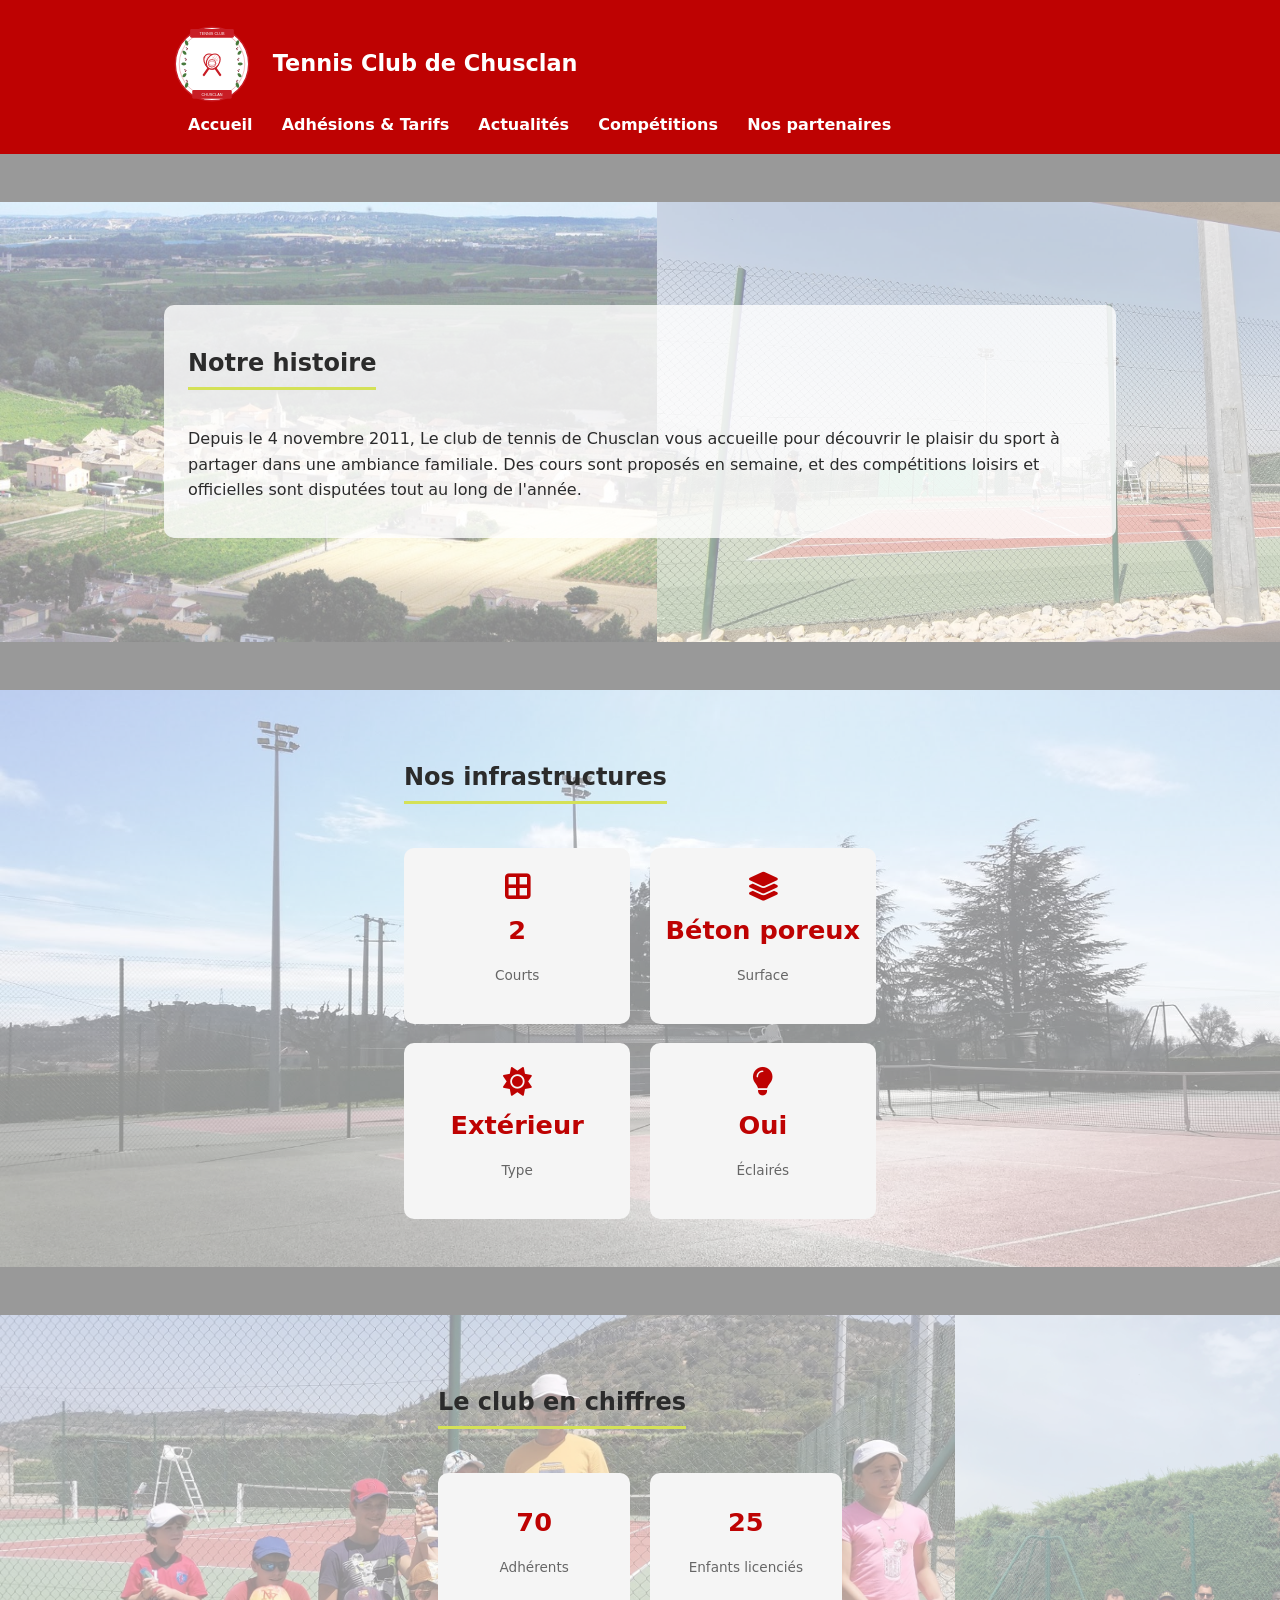
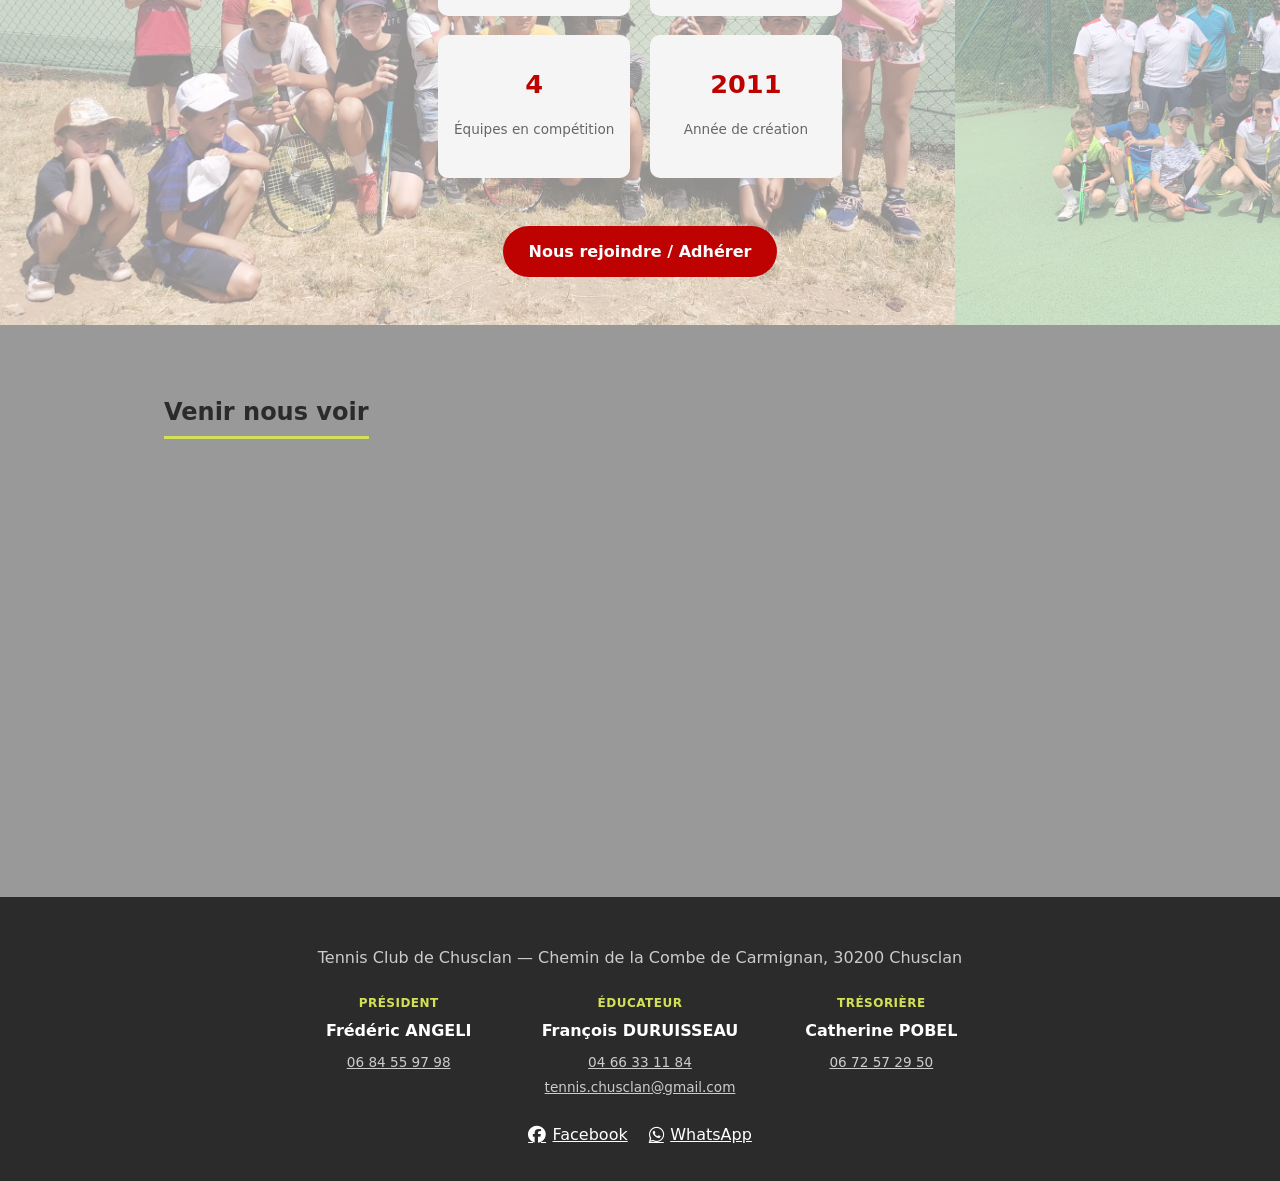
==== site/index.html @ 9b18f58c "first commit site tennis club chusclan" ====
<!DOCTYPE html>
<html lang="fr">
<head>
  <meta charset="UTF-8">
  <meta name="viewport" content="width=device-width, initial-scale=1.0">
  <title>Tennis Club de Chusclan — Accueil</title>
  <link rel="stylesheet" href="static/css/style.css">
  <link rel="stylesheet" href="https://cdnjs.cloudflare.com/ajax/libs/font-awesome/6.5.1/css/all.min.css">
</head>
<body class="page-accueil">
  <header class="site-header">
    <div class="container">
      <div class="header-brand">
        <img src="static/images/logo_club.svg" alt="Logo Tennis Club de Chusclan" class="header-logo">
        <h1>Tennis Club de Chusclan</h1>
      </div>
      <nav>
        <a href="index.html">Accueil</a>
        <a href="adhesions.html">Adhésions & Tarifs</a>
        <a href="actualites.html">Actualités</a>
        <a href="competitions.html">Compétitions</a>
        <a href="partenaires.html">Nos partenaires</a>
      </nav>
    </div>
  </header>

  <main class="container">
    
  <section class="section-plein-large">
    <div class="scroll-photos">
      
      <img src="static/images/decouvrir-chusclan.jpg" alt="">
      
      <img src="static/images/cours-1.png" alt="">
      
      <img src="static/images/chusclan-mairie.jpg" alt="">
      
      
      <img src="static/images/decouvrir-chusclan.jpg" alt="" aria-hidden="true">
      
      <img src="static/images/cours-1.png" alt="" aria-hidden="true">
      
      <img src="static/images/chusclan-mairie.jpg" alt="" aria-hidden="true">
      
    </div>
    <div class="scroll-overlay"></div>
    <div class="container">
      <div class="section-plein-content">
        <div class="texte-sur-fond">
          <h2>Notre histoire</h2>
          <p>Depuis le 4 novembre 2011, Le club de tennis de Chusclan vous accueille pour découvrir le plaisir du sport à partager dans une ambiance familiale. Des cours sont proposés en semaine, et des compétitions loisirs et officielles sont disputées tout au long de l'année.</p>
        </div>
      </div>
    </div>
  </section>

  <section class="section-plein-large" style="background-image: url('static/images/fond-accueil.jpg'); background-size: cover; background-position: center;">
    <div class="scroll-overlay"></div>
    <div class="container">
      <div class="section-plein-content">
        <h2>Nos infrastructures</h2>
        <div class="grid infra-grid">
          <div class="infra-card">
            <i class="fa-solid fa-border-all"></i>
            <p class="infra-value">2</p>
            <p class="infra-label">Courts</p>
          </div>
          <div class="infra-card">
            <i class="fa-solid fa-layer-group"></i>
            <p class="infra-value">Béton poreux</p>
            <p class="infra-label">Surface</p>
          </div>
          <div class="infra-card">
            <i class="fa-solid fa-sun"></i>
            <p class="infra-value">Extérieur</p>
            <p class="infra-label">Type</p>
          </div>
          <div class="infra-card">
            <i class="fa-solid fa-lightbulb"></i>
            <p class="infra-value">Oui</p>
            <p class="infra-label">Éclairés</p>
          </div>
        </div>
      </div>
    </div>
  </section>

  <section class="section-plein-large">
    <div class="scroll-photos">
      
      <img src="static/images/tournois-enfants-1.png" alt="">
      
      <img src="static/images/tournois-2.jpg" alt="">
      
      <img src="static/images/tournois-1.png" alt="">
      
      <img src="static/images/tournois-enfants-2.jpg" alt="">
      
      
      <img src="static/images/tournois-enfants-1.png" alt="" aria-hidden="true">
      
      <img src="static/images/tournois-2.jpg" alt="" aria-hidden="true">
      
      <img src="static/images/tournois-1.png" alt="" aria-hidden="true">
      
      <img src="static/images/tournois-enfants-2.jpg" alt="" aria-hidden="true">
      
    </div>
    <div class="scroll-overlay"></div>
    <div class="container">
      <div class="section-plein-content">
        <h2>Le club en chiffres</h2>
        <div class="grid stats-grid">
          <div class="stat-card">
            <p class="stat-value">70</p>
            <p class="stat-label">Adhérents</p>
          </div>
          <div class="stat-card">
            <p class="stat-value">25</p>
            <p class="stat-label">Enfants licenciés</p>
          </div>
          <div class="stat-card">
            <p class="stat-value">4</p>
            <p class="stat-label">Équipes en compétition</p>
          </div>
          <div class="stat-card">
            <p class="stat-value">2011</p>
            <p class="stat-label">Année de création</p>
          </div>
        </div>
        <div style="text-align:center; margin-top:2rem;">
          <a class="btn-primary" href="adhesions.html">Nous rejoindre / Adhérer</a>
        </div>
      </div>
    </div>
  </section>

  <section>
    <h2>Venir nous voir</h2>
    <div class="map-container">
      <iframe src="https://www.google.com/maps/embed?pb=!1m18!1m12!1m3!1d2862.7276723645414!2d4.675219375866967!3d44.15085942010234!2m3!1f0!2f0!3f0!3m2!1i1024!2i768!4f13.1!3m3!1m2!1s0x12b5bd7cfd5bfab7%3A0xb5534aa6705b79e7!2sTENNIS%20CLUB%20CHUSCLAN!5e0!3m2!1sfr!2sfr!4v1789074693518!5m2!1sfr!2sfr" width="100%" height="350" style="border:0;" allowfullscreen="" loading="lazy" referrerpolicy="strict-origin-when-cross-origin"></iframe>
    </div>
  </section>


  </main>

  <footer class="site-footer">
    <div class="container">
      <p>Tennis Club de Chusclan — Chemin de la Combe de Carmignan, 30200 Chusclan</p>

      <div class="footer-contacts">
        
        <div class="footer-contact">
          <p class="contact-role">Président</p>
          <p class="contact-nom">Frédéric ANGELI</p>
          <a href="tel:06 84 55 97 98">06 84 55 97 98</a>
          
        </div>
        
        <div class="footer-contact">
          <p class="contact-role">Éducateur</p>
          <p class="contact-nom">François DURUISSEAU</p>
          <a href="tel:04 66 33 11 84">04 66 33 11 84</a>
          <a href="mailto:tennis.chusclan@gmail.com">tennis.chusclan@gmail.com</a>
        </div>
        
        <div class="footer-contact">
          <p class="contact-role">Trésorière</p>
          <p class="contact-nom">Catherine POBEL</p>
          <a href="tel:06 72 57 29 50">06 72 57 29 50</a>
          
        </div>
        
      </div>
      <div class="social-links">
        
        <a href="https://www.facebook.com/people/Tennis-Club-Chusclan/61594032101526/" target="_blank"><i class="fa-brands fa-facebook"></i> Facebook</a>
        
        
        <a href="https://chat.whatsapp.com/votre-lien-groupe-general" target="_blank"><i class="fa-brands fa-whatsapp"></i> WhatsApp</a>
        
      </div>
    </div>
  </footer>
</body>
</html>
---- site/static/css/style.css ----
:root {
  --vert-tennis: #be0202;
  --jaune-balle: #d4e157;
  --gris-fonce: #2b2b2b;
  --gris-clair: #f5f5f5;
}

* { box-sizing: border-box; }

body {
  margin: 0;
  font-family: 'Segoe UI', system-ui, sans-serif;
  color: var(--gris-fonce);
  line-height: 1.6;
  background-image:
    linear-gradient(rgba(255, 255, 255, 0.2), rgba(255, 255, 255, 0.2)),
    url('../images/fond-accueil.jpg');
  background-size: cover;
  background-position: center;
  background-attachment: fixed;
}

body.page-accueil {
  background-image: none;
  background-color: #999999;
}

.container {
  max-width: 1000px;
  margin: 0 auto;
  padding: 0 1.5rem;
}

.site-header {
  background: var(--vert-tennis);
  color: white;
  padding: 1rem 0;
}

.site-header .container {
  display: flex;
  justify-content: space-between;
  align-items: center;
  flex-wrap: wrap;
}

.site-header h1 { font-size: 1.4rem; margin: 0; }

.site-header nav a {
  color: white;
  text-decoration: none;
  margin-left: 1.5rem;
  font-weight: 600;
}

.site-header nav a:hover { text-decoration: underline; }

.hero {
  text-align: center;
  padding: 3rem 1rem;
  background: var(--gris-clair);
  border-radius: 8px;
  margin: 2rem 0;
}

.hero h2 { font-size: 1.6rem; }

.btn-primary {
  display: inline-block;
  background: var(--vert-tennis);
  color: white;
  padding: 0.8rem 1.6rem;
  border-radius: 30px;
  text-decoration: none;
  font-weight: 700;
  margin-top: 1rem;
}

.btn-primary:hover { background: #245f3c; }

section { margin: 3rem 0; }
section h2 {
  border-bottom: 3px solid var(--jaune-balle);
  display: inline-block;
  padding-bottom: 0.3rem;
}

.grid {
  display: grid;
  grid-template-columns: repeat(auto-fit, minmax(220px, 1fr));
  gap: 1.2rem;
  margin-top: 1.5rem;
}

.card {
  background: var(--gris-clair);
  border-radius: 8px;
  padding: 1.2rem;
}

.card img {
  width: 100%;
  border-radius: 6px;
  margin-bottom: 0.8rem;
}

.card .date { color: #666; font-size: 0.9rem; }
.card .tarif { font-weight: 700; color: var(--vert-tennis); }

table { width: 100%; border-collapse: collapse; margin-top: 1rem; }
table td, table th {
  padding: 0.6rem;
  border-bottom: 1px solid #ddd;
  text-align: left;
}

.site-footer {
  background: var(--gris-fonce);
  color: #ccc;
  margin-top: 4rem;
  padding: 2rem 0;
  text-align: center;
}

.site-footer a { color: white; margin: 0 0.5rem; }
.social-links { margin-top: 0.8rem; }

.map-container {
  border-radius: 8px;
  overflow: hidden;
  margin-top: 1rem;
}

#timeline-competitions {
  margin-top: 1.5rem;
  background: rgba(255, 255, 255, 0.95);
  border-radius: 8px;
  padding: 1rem;
  box-shadow: 0 2px 8px rgba(0, 0, 0, 0.15);
}

.vis-item.cat-seniors_h { background: #2f7d4f; border-color: #245f3c; color: white; }
.vis-item.cat-seniors_f { background: #d4547e; border-color: #b03d63; color: white; }
.vis-item.cat-mixte { background: #e67e22; border-color: #c1650f; color: white; }
.vis-item.cat-jeunes { background: #d4e157; border-color: #b3c23f; color: #2b2b2b; }
.vis-item.cat-inter_village { background: #3498db; border-color: #2578b5; color: white; }

.legende-categories {
  display: flex;
  flex-wrap: wrap;
  gap: 1rem;
  margin: 1rem 0;
}

.legende-item {
  display: flex;
  align-items: center;
  gap: 0.4rem;
  font-size: 0.9rem;
}

.legende-couleur {
  display: inline-block;
  width: 14px;
  height: 14px;
  border-radius: 3px;
}

/* Mois/année (ligne du haut) : en gras, plus lisible */
.vis-time-axis .vis-text.vis-major {
  font-weight: 700;
  font-size: 0.95rem;
  color: var(--gris-fonce);
  padding-top: 4px;
}

/* Jours/semaines (ligne du bas) : plus discret */
.vis-time-axis .vis-text.vis-minor {
  font-size: 0.75rem;
  color: #777;
}

/* Traits verticaux qui séparent mois/semaines */
.vis-time-axis .vis-grid.vis-major {
  border-color: #ccc;
}
.vis-time-axis .vis-grid.vis-minor {
  border-color: #eee;
}

/* Noms des catégories à gauche (Seniors Messieurs, etc.) */
.vis-label {
  font-weight: 600;
  font-size: 0.9rem;
  background: var(--gris-clair);
}

/* Alterne un léger fond entre les lignes, pour mieux les distinguer */
.vis-group:nth-child(even) {
  background: rgba(0, 0, 0, 0.02);
}

/* Les cases de match elles-mêmes : coins arrondis, ombre légère */
.vis-item {
  border-radius: 6px;
  border-width: 2px;
  box-shadow: 0 1px 3px rgba(0, 0, 0, 0.15);
  font-size: 0.85rem;
  font-weight: 600;
}

/* Petit effet au survol d'un match */
.vis-item:hover {
  transform: translateY(-1px);
  box-shadow: 0 3px 6px rgba(0, 0, 0, 0.25);
  cursor: pointer;
}

/* Ligne verticale "aujourd'hui" plus visible */
.vis-current-time {
  background-color: #e67e22;
  width: 2px;
}

.vis-tooltip {
  font-family: 'Segoe UI', system-ui, sans-serif !important;
  background: white !important;
  border: none !important;
  border-radius: 8px !important;
  box-shadow: 0 3px 10px rgba(0, 0, 0, 0.2) !important;
  padding: 0.7rem 1rem !important;
  color: var(--gris-fonce) !important;
  line-height: 1.5 !important;
}

.tooltip-titre {
  display: flex;
  align-items: center;
  gap: 0.4rem;
  font-weight: 700;
  font-size: 0.8rem;
  text-transform: uppercase;
  letter-spacing: 0.03em;
  color: #666;
  margin-bottom: 0.3rem;
}

.tooltip-pastille {
  display: inline-block;
  width: 10px;
  height: 10px;
  border-radius: 3px;
}

.social-links a {
  display: inline-flex;
  align-items: center;
  gap: 0.4rem;
}

.social-links i {
  font-size: 1.1rem;
}

.header-logo {
  height: 6rem;
  width: auto;
}

.header-brand {
  display: flex;
  align-items: center;
  gap: 0.8rem;
}

.toggle-buttons {
  display: inline-flex;
  background: var(--gris-clair);
  border-radius: 30px;
  padding: 0.3rem;
  margin: 1.5rem 0;
}

.toggle-btn {
  border: none;
  background: none;
  padding: 0.6rem 1.6rem;
  border-radius: 24px;
  font-weight: 600;
  font-size: 0.95rem;
  cursor: pointer;
  color: var(--gris-fonce);
  transition: background 0.2s, color 0.2s;
}

.toggle-btn.active {
  background: var(--vert-tennis);
  color: white;
}

.price-card {
  position: relative;
  background: white;
  border: 1px solid #e5e5e5;
  border-radius: 12px;
  padding: 1.5rem;
  text-align: center;
  box-shadow: 0 2px 6px rgba(0, 0, 0, 0.05);
}

.price-card .badge {
  position: absolute;
  top: -10px;
  left: 50%;
  transform: translateX(-50%);
  background: var(--jaune-balle);
  color: var(--gris-fonce);
  font-size: 0.7rem;
  font-weight: 700;
  text-transform: uppercase;
  letter-spacing: 0.03em;
  padding: 0.25rem 0.7rem;
  border-radius: 20px;
}

.price-card h3 {
  margin: 0.6rem 0 0.2rem;
}

.price-card .sous-titre {
  color: #777;
  font-size: 0.85rem;
  min-height: 2.4em;
}

.price-card .price-value {
  font-size: 1.8rem;
  font-weight: 800;
  color: var(--vert-tennis);
  margin-top: 0.8rem;
}

.price-card .price-value span {
  font-size: 0.9rem;
  font-weight: 400;
  color: #999;
}

.info-callouts {
  display: grid;
  grid-template-columns: repeat(auto-fit, minmax(260px, 1fr));
  gap: 1rem;
  margin-top: 2.5rem;
}

.info-callout {
  display: flex;
  align-items: flex-start;
  gap: 0.8rem;
  background: var(--gris-clair);
  border-radius: 10px;
  padding: 1rem 1.2rem;
  font-size: 0.9rem;
}

.info-callout i {
  color: var(--vert-tennis);
  font-size: 1.3rem;
  margin-top: 0.1rem;
}

/* Rend les price-card cliquables/cochables sans changer leur apparence */
.price-card {
  display: block;
  cursor: pointer;
  transition: border-color 0.15s, box-shadow 0.15s;
}

.calculette {
  background: white;
  border: 1px solid #e5e5e5;
  border-radius: 12px;
  padding: 1.5rem;
  margin-top: 2.5rem;
  box-shadow: 0 2px 8px rgba(0, 0, 0, 0.06);
}

.calculette h3 { margin-top: 0; }

.calculette-options {
  display: flex;
  flex-wrap: wrap;
  gap: 1.2rem;
  margin: 1rem 0 1.5rem;
  padding-bottom: 1.2rem;
  border-bottom: 1px solid #eee;
}

.option-ligne {
  display: flex;
  align-items: center;
  gap: 0.5rem;
  font-size: 0.9rem;
}

.cles-input {
  width: 60px;
  padding: 0.3rem 0.5rem;
  border: 1px solid #ccc;
  border-radius: 6px;
}

.recap-liste {
  list-style: none;
  margin: 0;
  padding: 0;
}

.recap-liste li {
  display: flex;
  justify-content: space-between;
  padding: 0.5rem 0;
  border-bottom: 1px dashed #eee;
  font-size: 0.9rem;
}

.recap-liste .recap-vide {
  color: #999;
  font-style: italic;
  border-bottom: none;
}

.recap-liste .recap-reduction {
  color: var(--vert-tennis);
  font-weight: 600;
}

.recap-total {
  display: flex;
  justify-content: space-between;
  align-items: center;
  margin-top: 1.2rem;
  padding-top: 1rem;
  font-size: 1.4rem;
  font-weight: 800;
  color: var(--vert-tennis);
}

.price-card.active {
  border-color: var(--vert-tennis);
  box-shadow: 0 0 0 2px var(--vert-tennis);
}

.qty-stepper {
  display: flex;
  align-items: center;
  justify-content: center;
  gap: 1rem;
  margin-top: 1rem;
}

.qty-btn {
  width: 32px;
  height: 32px;
  border-radius: 50%;
  border: 1px solid var(--vert-tennis);
  background: white;
  color: var(--vert-tennis);
  font-size: 1.2rem;
  font-weight: 700;
  cursor: pointer;
  line-height: 1;
}

.qty-btn:hover {
  background: var(--vert-tennis);
  color: white;
}

.qty-value {
  min-width: 20px;
  text-align: center;
  font-weight: 700;
  font-size: 1.1rem;
}

.cta-inscription {
  text-align: center;
  margin-top: 2.5rem;
}

.btn-large {
  font-size: 1.15rem;
  padding: 1.1rem 2.6rem;
  box-shadow: 0 4px 14px rgba(0, 0, 0, 0.2);
  transition: transform 0.15s, box-shadow 0.15s;
  width: 100%;
  box-sizing: border-box;
}

.btn-large:hover {
  transform: translateY(-2px);
  box-shadow: 0 6px 20px rgba(0, 0, 0, 0.28);
}

.cta-secure {
  margin-top: 0.9rem;
  font-size: 0.85rem;
  color: #666;
  display: flex;
  align-items: center;
  justify-content: center;
  gap: 0.4rem;
}

.cta-secure i {
  color: var(--vert-tennis);
}

.cta-favicon {
  width: 16px;
  height: 16px;
  vertical-align: middle;
}

.btn-stacked {
  display: inline-flex;
  flex-direction: column;
  align-items: center;
  gap: 0.4rem;
}

.btn-logo {
  height: 30px;
  width: auto;
}

.btn-stacked span {
  font-size: 1.8rem;
}

.mots-cles {
  display: flex;
  flex-wrap: wrap;
  gap: 0.6rem;
  margin-top: 1rem;
}

.mot-cle {
  background: var(--jaune-balle);
  color: var(--gris-fonce);
  font-weight: 600;
  font-size: 0.85rem;
  padding: 0.35rem 0.9rem;
  border-radius: 20px;
}

.infra-grid, .stats-grid {
  text-align: center;
}

.infra-card, .stat-card {
  background: var(--gris-clair);
  border-radius: 10px;
  padding: 1.5rem 1rem;
}

.infra-card i {
  font-size: 1.8rem;
  color: var(--vert-tennis);
  margin-bottom: 0.6rem;
  display: block;
}

.infra-value, .stat-value {
  font-size: 1.6rem;
  font-weight: 800;
  color: var(--vert-tennis);
  margin: 0.3rem 0 0.1rem;
}

.infra-label, .stat-label {
  font-size: 0.85rem;
  color: #666;
}

/* Sections plein écran avec photos défilantes en fond */
.section-plein-large {
  position: relative;
  width: 100vw;
  margin-left: calc(50% - 50vw);
  overflow: hidden;
  min-height: 440px;
  display: flex;
  align-items: center;
  padding: 3rem 0;
}

.scroll-photos {
  position: absolute;
  inset: 0;
  display: flex;
  height: 100%;
  width: max-content;
  animation: defilement-marquee 60s linear infinite;
}

.scroll-photos img {
  height: 100%;
  width: auto;
  object-fit: cover;
  flex-shrink: 0;
}

.scroll-overlay {
  position: absolute;
  inset: 0;
  background: rgba(255, 255, 255, 0.55);
  z-index: 1;
}

.section-plein-content {
  position: relative;
  z-index: 2;
}

@keyframes defilement-marquee {
  from { transform: translateX(0); }
  to { transform: translateX(-50%); }
}

@media (prefers-reduced-motion: reduce) {
  .scroll-photos { animation: none; }
}

/* Infrastructures : image de part et d'autre */
.infra-layout {
  display: grid;
  grid-template-columns: 1fr 2fr 1fr;
  gap: 1.2rem;
  align-items: center;
}

.infra-photo {
  width: 100%;
  height: 100%;
  max-height: 320px;
  object-fit: cover;
  border-radius: 10px;
}

@media (max-width: 800px) {
  .infra-layout {
    grid-template-columns: 1fr;
  }
  .infra-photo {
    max-height: 200px;
  }
}

.fb-feed-container {
  display: flex;
  justify-content: center;
  margin-top: 1.5rem;
  background: rgba(255, 255, 255, 0.9);
  border-radius: 12px;
  padding: 1rem;
  overflow: hidden;
}

.fallback-lien {
  text-align: center;
  font-size: 0.85rem;
  color: #777;
  margin-top: 1rem;
}

.fallback-lien a {
  color: var(--vert-tennis);
  font-weight: 600;
  text-decoration: none;
}

.footer-contacts {
  display: grid;
  grid-template-columns: repeat(auto-fit, minmax(180px, 1fr));
  gap: 1.5rem;
  max-width: 700px;
  margin: 1.5rem auto;
  text-align: center;
}

.footer-contact {
  display: flex;
  flex-direction: column;
  gap: 0.2rem;
}

.footer-contact .contact-role {
  color: var(--jaune-balle);
  font-size: 0.75rem;
  font-weight: 700;
  text-transform: uppercase;
  letter-spacing: 0.04em;
  margin: 0;
}

.footer-contact .contact-nom {
  color: white;
  font-weight: 600;
  margin: 0.1rem 0 0.3rem;
}

.footer-contact a {
  font-size: 0.85rem;
  color: #ccc;
}

.pdf-container {
  width: 100%;
  height: 700px;
  border-radius: 10px;
  overflow: hidden;
  box-shadow: 0 2px 8px rgba(0, 0, 0, 0.1);
  background: white;
}

.pdf-container iframe {
  width: 100%;
  height: 100%;
  border: none;
}

.cta-bulletin {
  margin-top: 0;
  font-size: 0.9rem;
  color: var(--gris-fonce);
  display: flex;
  align-items: center;
  justify-content: center;
  gap: 0.4rem;
}

.cta-bulletin i {
  color: var(--vert-tennis);
}

.cta-bulletin a {
  color: var(--vert-tennis);
  font-weight: 600;
  text-decoration: underline;
}

.cta-infos {
  background: rgba(255, 255, 255, 0.9);
  border-radius: 10px;
  padding: 1rem 1.5rem;
  margin-top: 1rem;
  display: inline-flex;
  flex-direction: column;
  gap: 0.5rem;
}

.texte-sur-fond {
  background: rgba(255, 255, 255, 0.8);
  border-radius: 10px;
  padding: 1.2rem 1.5rem;
  display: inline-block;
}

.infra-grid, .stats-grid {
  grid-template-columns: repeat(2, 1fr) !important;
}
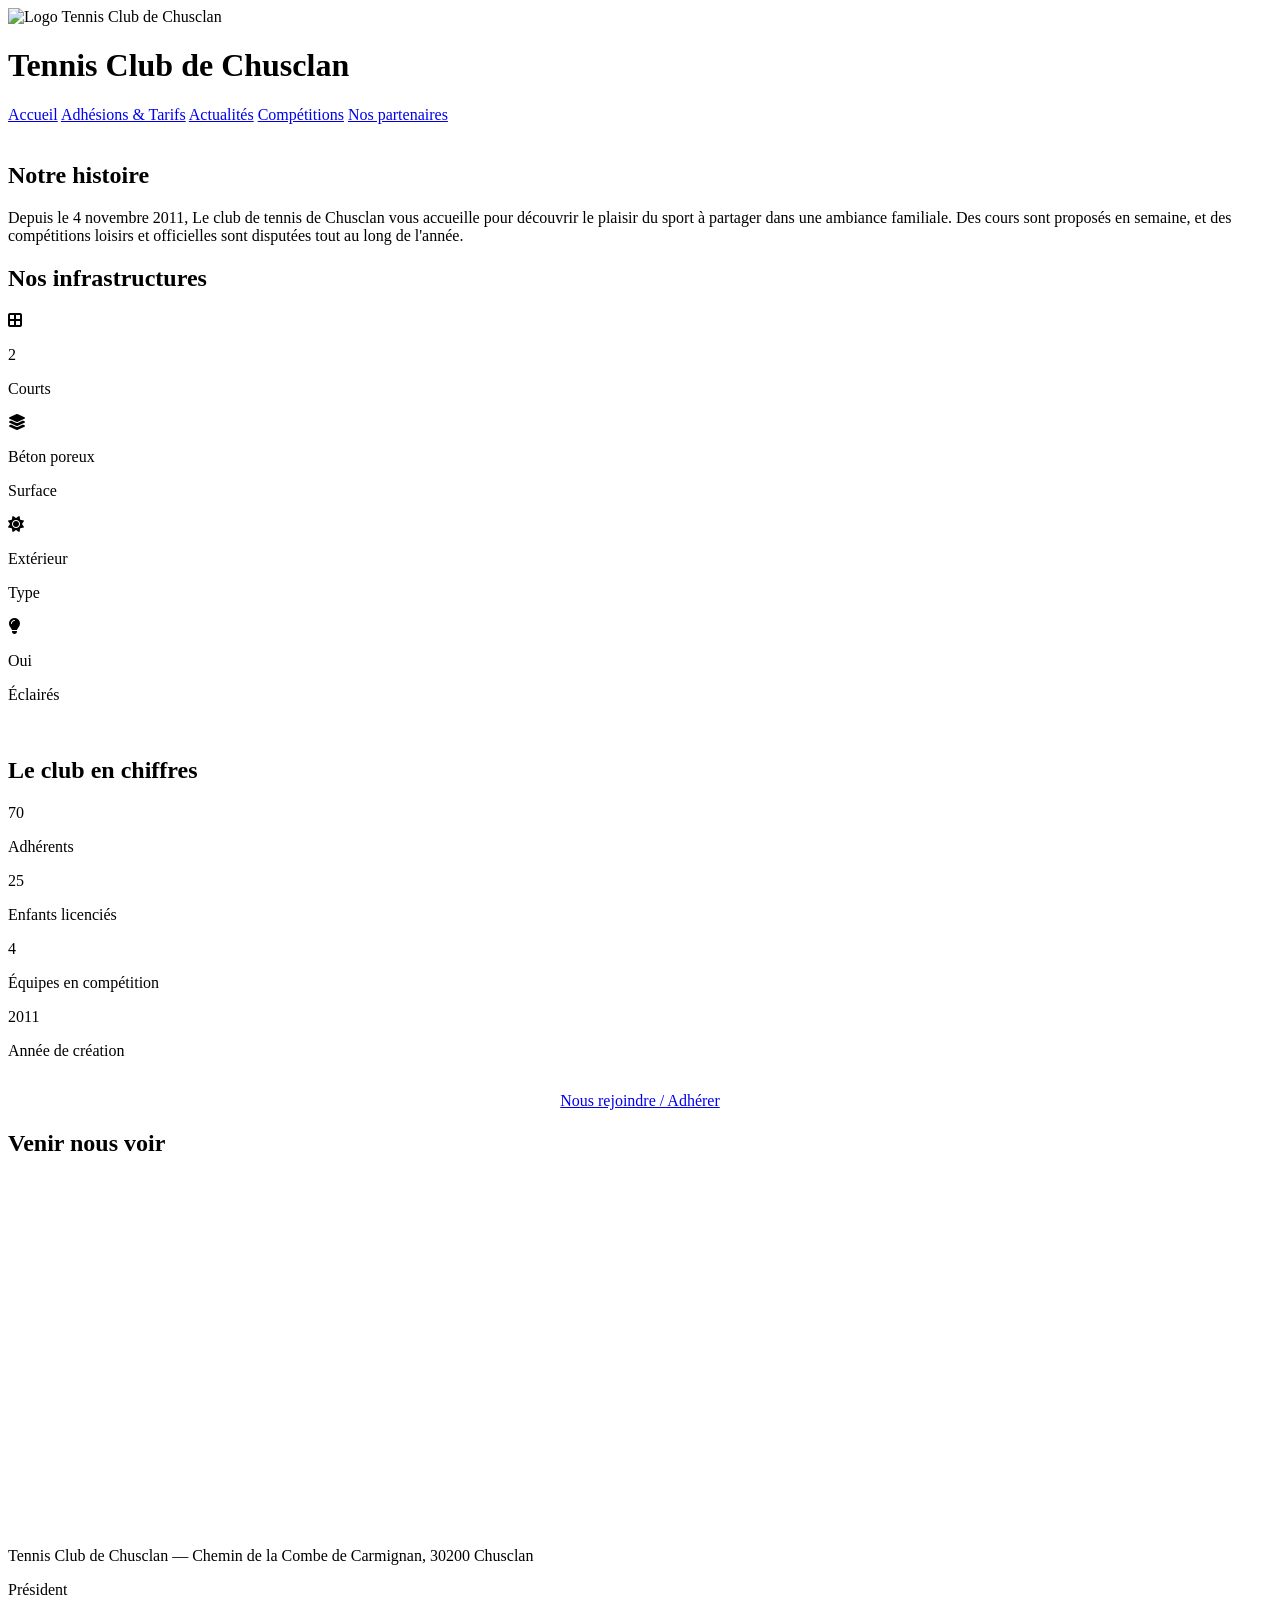
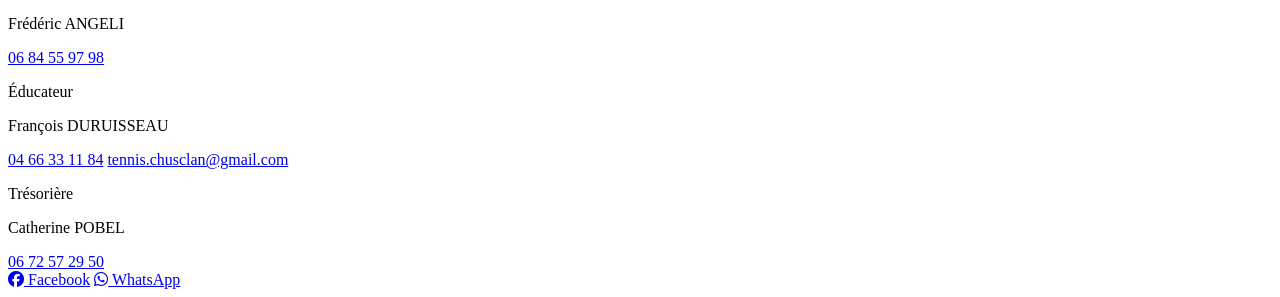
==== commit beee4dd9: "maj inscrustation facebook onglet actualites" ====
--- a/site/index.html
+++ b/site/index.html
@@ -4,22 +4,22 @@
   <meta charset="UTF-8">
   <meta name="viewport" content="width=device-width, initial-scale=1.0">
   <title>Tennis Club de Chusclan — Accueil</title>
-  <link rel="stylesheet" href="static/css/style.css">
+  <link rel="stylesheet" href="/tennis-club-chusclan/static/css/style.css">
   <link rel="stylesheet" href="https://cdnjs.cloudflare.com/ajax/libs/font-awesome/6.5.1/css/all.min.css">
 </head>
 <body class="page-accueil">
   <header class="site-header">
     <div class="container">
       <div class="header-brand">
-        <img src="static/images/logo_club.svg" alt="Logo Tennis Club de Chusclan" class="header-logo">
+        <img src="/tennis-club-chusclan/static/images/logo_club.svg" alt="Logo Tennis Club de Chusclan" class="header-logo">
         <h1>Tennis Club de Chusclan</h1>
       </div>
       <nav>
-        <a href="index.html">Accueil</a>
-        <a href="adhesions.html">Adhésions & Tarifs</a>
-        <a href="actualites.html">Actualités</a>
-        <a href="competitions.html">Compétitions</a>
-        <a href="partenaires.html">Nos partenaires</a>
+        <a href="/tennis-club-chusclan/index.html">Accueil</a>
+        <a href="/tennis-club-chusclan/adhesions.html">Adhésions & Tarifs</a>
+        <a href="/tennis-club-chusclan/actualites.html">Actualités</a>
+        <a href="/tennis-club-chusclan/competitions.html">Compétitions</a>
+        <a href="/tennis-club-chusclan/partenaires.html">Nos partenaires</a>
       </nav>
     </div>
   </header>
@@ -29,18 +29,18 @@
   <section class="section-plein-large">
     <div class="scroll-photos">
       
-      <img src="static/images/decouvrir-chusclan.jpg" alt="">
+      <img src="/tennis-club-chusclan/static/images/decouvrir-chusclan.jpg" alt="">
       
-      <img src="static/images/cours-1.png" alt="">
+      <img src="/tennis-club-chusclan/static/images/cours-1.png" alt="">
       
-      <img src="static/images/chusclan-mairie.jpg" alt="">
+      <img src="/tennis-club-chusclan/static/images/chusclan-mairie.jpg" alt="">
       
       
-      <img src="static/images/decouvrir-chusclan.jpg" alt="" aria-hidden="true">
+      <img src="/tennis-club-chusclan/static/images/decouvrir-chusclan.jpg" alt="" aria-hidden="true">
       
-      <img src="static/images/cours-1.png" alt="" aria-hidden="true">
+      <img src="/tennis-club-chusclan/static/images/cours-1.png" alt="" aria-hidden="true">
       
-      <img src="static/images/chusclan-mairie.jpg" alt="" aria-hidden="true">
+      <img src="/tennis-club-chusclan/static/images/chusclan-mairie.jpg" alt="" aria-hidden="true">
       
     </div>
     <div class="scroll-overlay"></div>
@@ -54,7 +54,7 @@
     </div>
   </section>
 
-  <section class="section-plein-large" style="background-image: url('static/images/fond-accueil.jpg'); background-size: cover; background-position: center;">
+  <section class="section-plein-large" style="background-image: url('/tennis-club-chusclan/static/images/fond-accueil.jpg'); background-size: cover; background-position: center;">
     <div class="scroll-overlay"></div>
     <div class="container">
       <div class="section-plein-content">
@@ -88,22 +88,22 @@
   <section class="section-plein-large">
     <div class="scroll-photos">
       
-      <img src="static/images/tournois-enfants-1.png" alt="">
+      <img src="/tennis-club-chusclan/static/images/tournois-enfants-1.png" alt="">
       
-      <img src="static/images/tournois-2.jpg" alt="">
+      <img src="/tennis-club-chusclan/static/images/tournois-2.jpg" alt="">
       
-      <img src="static/images/tournois-1.png" alt="">
+      <img src="/tennis-club-chusclan/static/images/tournois-1.png" alt="">
       
-      <img src="static/images/tournois-enfants-2.jpg" alt="">
+      <img src="/tennis-club-chusclan/static/images/tournois-enfants-2.jpg" alt="">
       
       
-      <img src="static/images/tournois-enfants-1.png" alt="" aria-hidden="true">
+      <img src="/tennis-club-chusclan/static/images/tournois-enfants-1.png" alt="" aria-hidden="true">
       
-      <img src="static/images/tournois-2.jpg" alt="" aria-hidden="true">
+      <img src="/tennis-club-chusclan/static/images/tournois-2.jpg" alt="" aria-hidden="true">
       
-      <img src="static/images/tournois-1.png" alt="" aria-hidden="true">
+      <img src="/tennis-club-chusclan/static/images/tournois-1.png" alt="" aria-hidden="true">
       
-      <img src="static/images/tournois-enfants-2.jpg" alt="" aria-hidden="true">
+      <img src="/tennis-club-chusclan/static/images/tournois-enfants-2.jpg" alt="" aria-hidden="true">
       
     </div>
     <div class="scroll-overlay"></div>
@@ -129,7 +129,7 @@
           </div>
         </div>
         <div style="text-align:center; margin-top:2rem;">
-          <a class="btn-primary" href="adhesions.html">Nous rejoindre / Adhérer</a>
+          <a class="btn-primary" href="/tennis-club-chusclan/adhesions.html">Nous rejoindre / Adhérer</a>
         </div>
       </div>
     </div>
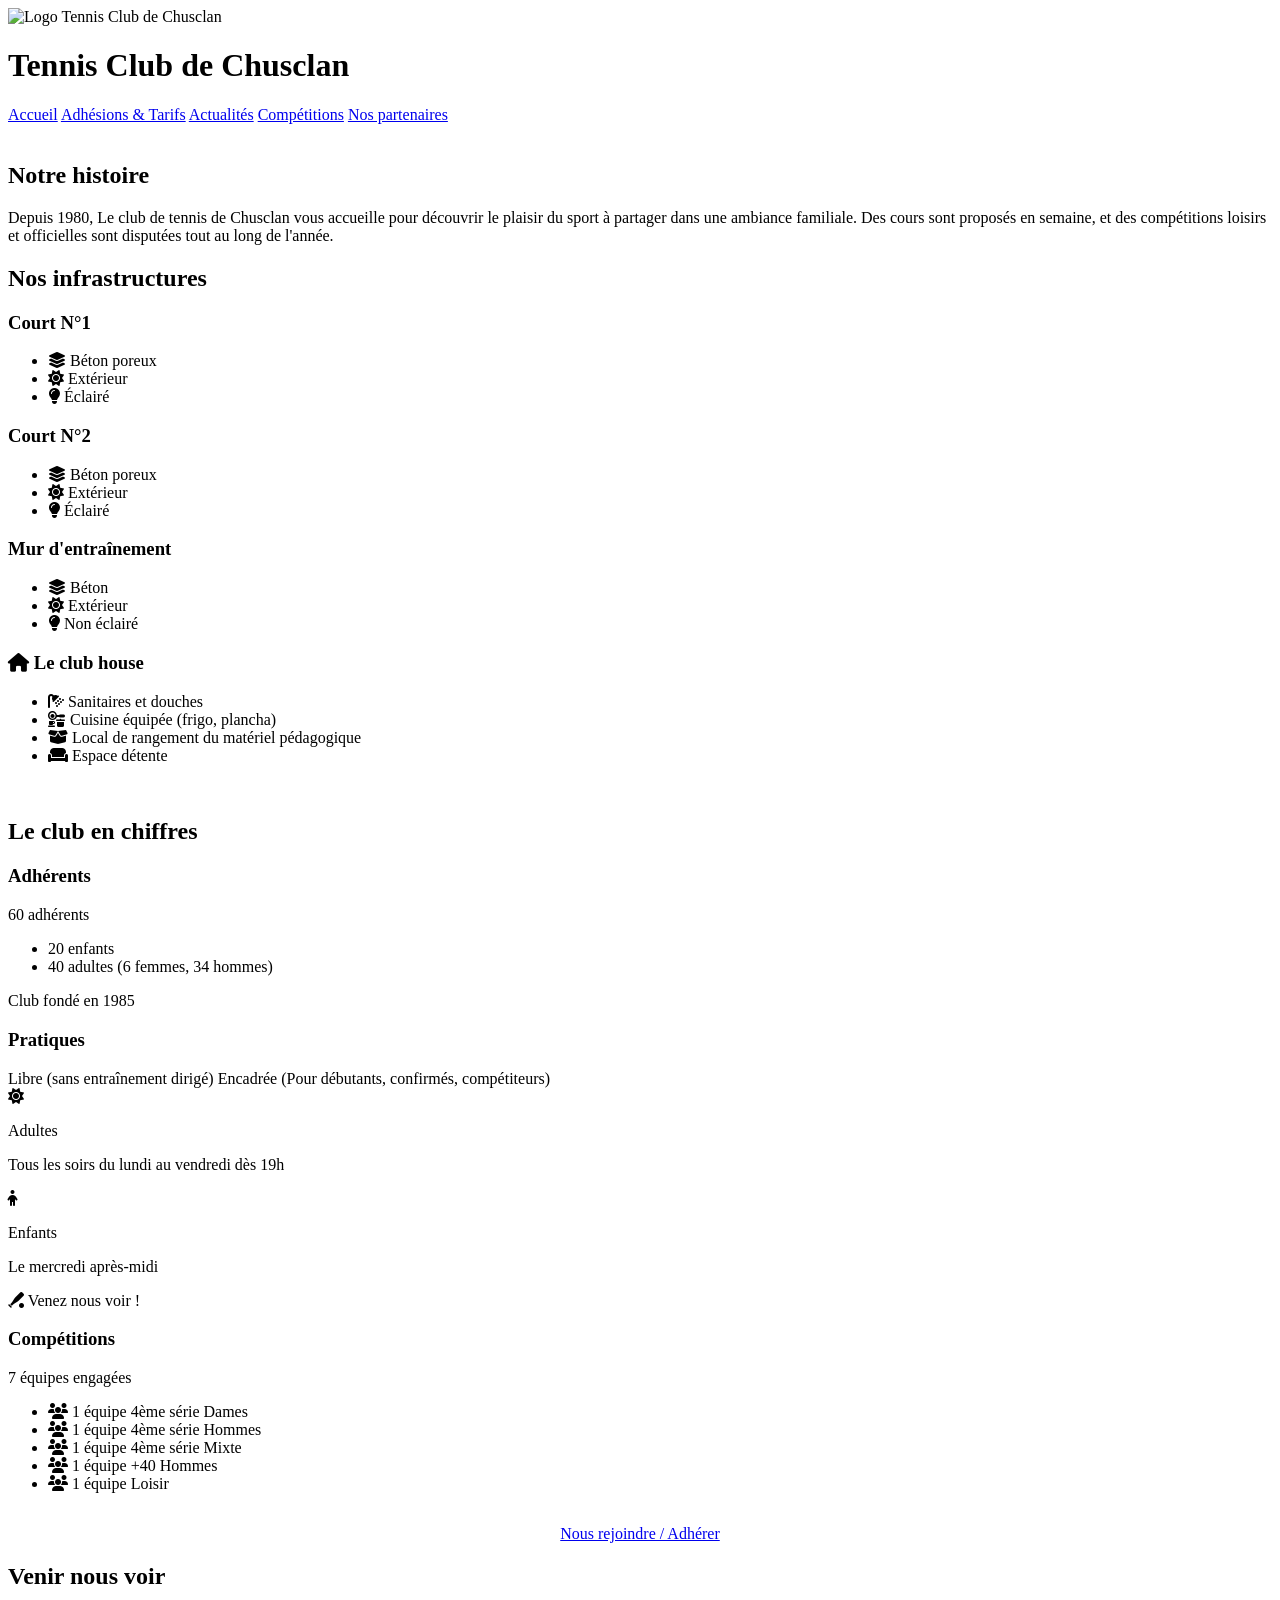
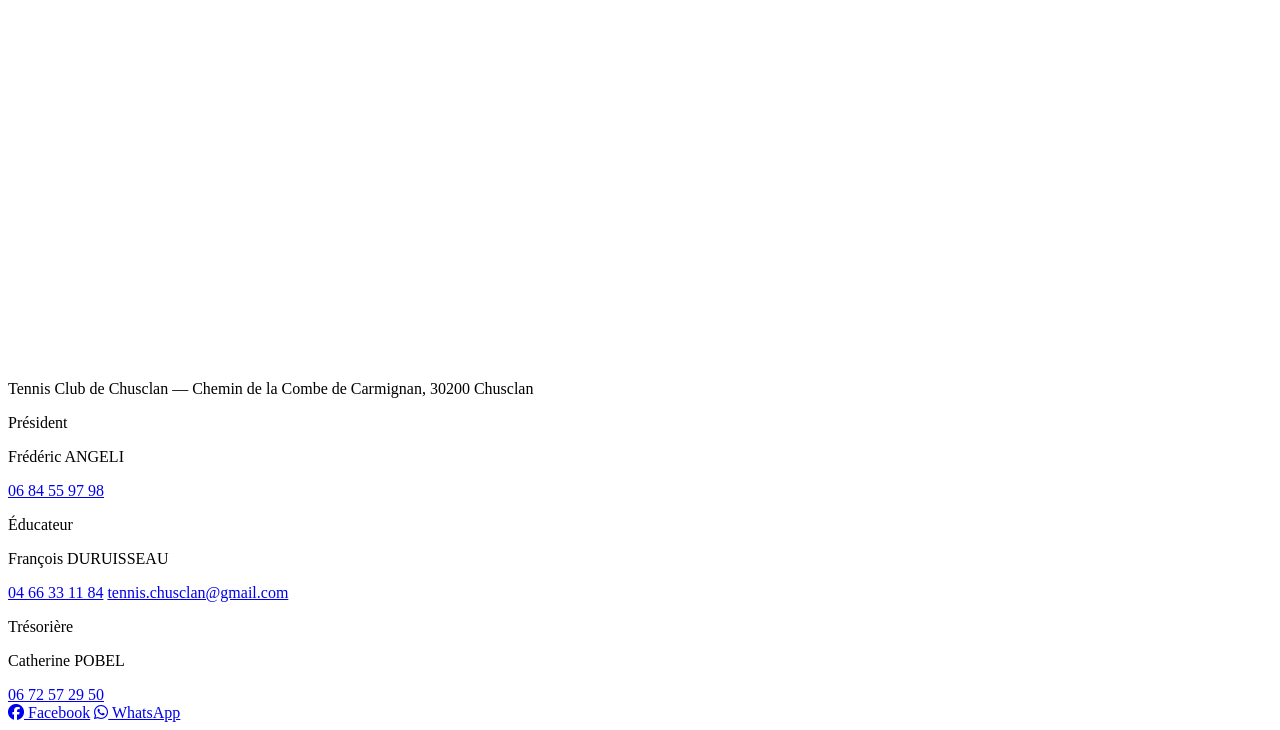
==== commit 0f3f28d9: "ajout planning entrainement, planning intervillage, refonte accueil" ====
--- a/site/index.html
+++ b/site/index.html
@@ -48,7 +48,7 @@
       <div class="section-plein-content">
         <div class="texte-sur-fond">
           <h2>Notre histoire</h2>
-          <p>Depuis le 4 novembre 2011, Le club de tennis de Chusclan vous accueille pour découvrir le plaisir du sport à partager dans une ambiance familiale. Des cours sont proposés en semaine, et des compétitions loisirs et officielles sont disputées tout au long de l'année.</p>
+          <p>Depuis 1980, Le club de tennis de Chusclan vous accueille pour découvrir le plaisir du sport à partager dans une ambiance familiale. Des cours sont proposés en semaine, et des compétitions loisirs et officielles sont disputées tout au long de l'année.</p>
         </div>
       </div>
     </div>
@@ -59,27 +59,51 @@
     <div class="container">
       <div class="section-plein-content">
         <h2>Nos infrastructures</h2>
-        <div class="grid infra-grid">
-          <div class="infra-card">
-            <i class="fa-solid fa-border-all"></i>
-            <p class="infra-value">2</p>
-            <p class="infra-label">Courts</p>
-          </div>
-          <div class="infra-card">
-            <i class="fa-solid fa-layer-group"></i>
-            <p class="infra-value">Béton poreux</p>
-            <p class="infra-label">Surface</p>
-          </div>
-          <div class="infra-card">
-            <i class="fa-solid fa-sun"></i>
-            <p class="infra-value">Extérieur</p>
-            <p class="infra-label">Type</p>
-          </div>
-          <div class="infra-card">
-            <i class="fa-solid fa-lightbulb"></i>
-            <p class="infra-value">Oui</p>
-            <p class="infra-label">Éclairés</p>
-          </div>
+
+        <div class="installations-grid">
+          
+          <div class="installation-card">
+            <h3>Court N°1</h3>
+            <ul class="installation-details">
+              <li><i class="fa-solid fa-layer-group"></i> Béton poreux</li>
+              <li><i class="fa-solid fa-sun"></i> Extérieur</li>
+              <li><i class="fa-solid fa-lightbulb"></i> Éclairé</li>
+            </ul>
+          </div>
+          
+          <div class="installation-card">
+            <h3>Court N°2</h3>
+            <ul class="installation-details">
+              <li><i class="fa-solid fa-layer-group"></i> Béton poreux</li>
+              <li><i class="fa-solid fa-sun"></i> Extérieur</li>
+              <li><i class="fa-solid fa-lightbulb"></i> Éclairé</li>
+            </ul>
+          </div>
+          
+          <div class="installation-card">
+            <h3>Mur d'entraînement</h3>
+            <ul class="installation-details">
+              <li><i class="fa-solid fa-layer-group"></i> Béton</li>
+              <li><i class="fa-solid fa-sun"></i> Extérieur</li>
+              <li><i class="fa-solid fa-lightbulb"></i> Non éclairé</li>
+            </ul>
+          </div>
+          
+        </div>
+
+        <div class="club-house-card">
+          <h3><i class="fa-solid fa-house"></i> Le club house</h3>
+          <ul class="club-house-liste">
+            
+            <li><i class="fa-solid fa-shower"></i> Sanitaires et douches</li>
+            
+            <li><i class="fa-solid fa-kitchen-set"></i> Cuisine équipée (frigo, plancha)</li>
+            
+            <li><i class="fa-solid fa-box-open"></i> Local de rangement du matériel pédagogique</li>
+            
+            <li><i class="fa-solid fa-couch"></i> Espace détente</li>
+            
+          </ul>
         </div>
       </div>
     </div>
@@ -110,24 +134,77 @@
     <div class="container">
       <div class="section-plein-content">
         <h2>Le club en chiffres</h2>
-        <div class="grid stats-grid">
-          <div class="stat-card">
-            <p class="stat-value">70</p>
-            <p class="stat-label">Adhérents</p>
-          </div>
-          <div class="stat-card">
-            <p class="stat-value">25</p>
-            <p class="stat-label">Enfants licenciés</p>
-          </div>
-          <div class="stat-card">
-            <p class="stat-value">4</p>
-            <p class="stat-label">Équipes en compétition</p>
-          </div>
-          <div class="stat-card">
-            <p class="stat-value">2011</p>
-            <p class="stat-label">Année de création</p>
-          </div>
-        </div>
+
+        <div class="stats-detail-grid">
+          <div class="stat-detail-card">
+            <h3>Adhérents</h3>
+            <div class="donut-wrapper">
+              <div class="donut" style="background: conic-gradient(var(--vert-tennis) 0% 33.3%, var(--jaune-balle) 33.3% 100%);">
+                <div class="donut-center">
+                  <span class="donut-total">60</span>
+                  <span class="donut-label">adhérents</span>
+                </div>
+              </div>
+            </div>
+            <ul class="donut-legende">
+              <li><span class="dot" style="background:var(--vert-tennis);"></span> 20 enfants</li>
+              <li><span class="dot" style="background:var(--jaune-balle);"></span> 40 adultes (6 femmes, 34 hommes)</li>
+            </ul>
+            <p class="depuis-note">Club fondé en 1985</p>
+          </div>
+
+          <div class="stat-detail-card">
+            <h3>Pratiques</h3>
+            <div class="types-pratique-badges">
+              
+              <span class="mot-cle">Libre (sans entraînement dirigé)</span>
+              
+              <span class="mot-cle">Encadrée (Pour débutants, confirmés, compétiteurs)</span>
+              
+            </div>
+            <div class="pratique-highlights">
+              
+              <div class="pratique-row">
+                <i class="fa-solid fa-sun"></i>
+                <div>
+                  <p class="pratique-texte">Adultes</p>
+                  <p class="pratique-detail">Tous les soirs du lundi au vendredi dès 19h</p>
+                </div>
+              </div>
+              
+              <div class="pratique-row">
+                <i class="fa-solid fa-child"></i>
+                <div>
+                  <p class="pratique-texte">Enfants</p>
+                  <p class="pratique-detail">Le mercredi après-midi</p>
+                </div>
+              </div>
+              
+            </div>
+            <div class="pratique-cta">
+              <i class="fa-solid fa-baseball-bat-ball"></i> Venez nous voir !
+            </div>
+          </div>
+
+          <div class="stat-detail-card">
+            <h3>Compétitions</h3>
+            <p class="comp-total">7<span> équipes engagées</span></p>
+            <ul class="simple-liste">
+              
+              <li><i class="fa-solid fa-users"></i> 1 équipe 4ème série Dames</li>
+              
+              <li><i class="fa-solid fa-users"></i> 1 équipe 4ème série Hommes</li>
+              
+              <li><i class="fa-solid fa-users"></i> 1 équipe 4ème série Mixte</li>
+              
+              <li><i class="fa-solid fa-users"></i> 1 équipe +40 Hommes</li>
+              
+              <li><i class="fa-solid fa-users"></i> 1 équipe Loisir</li>
+              
+            </ul>
+          </div>
+        </div>
+
         <div style="text-align:center; margin-top:2rem;">
           <a class="btn-primary" href="/tennis-club-chusclan/adhesions.html">Nous rejoindre / Adhérer</a>
         </div>
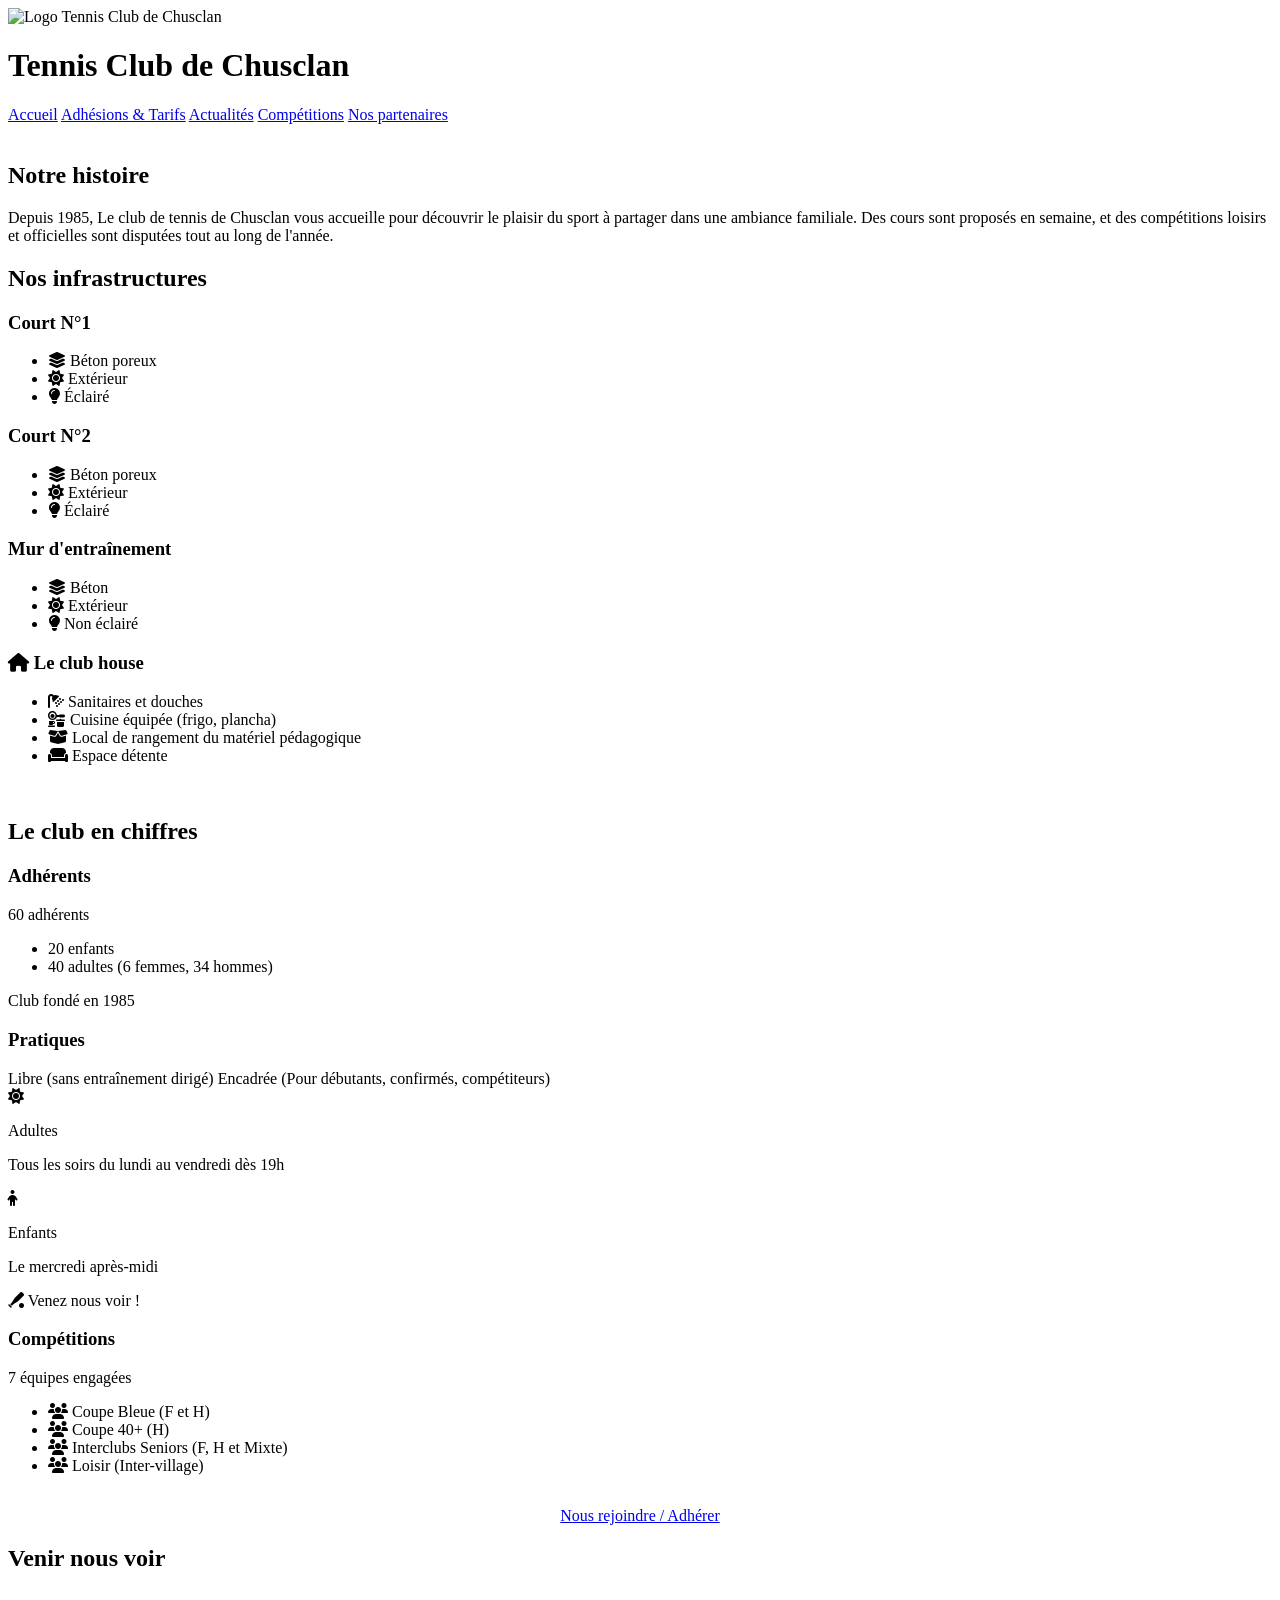
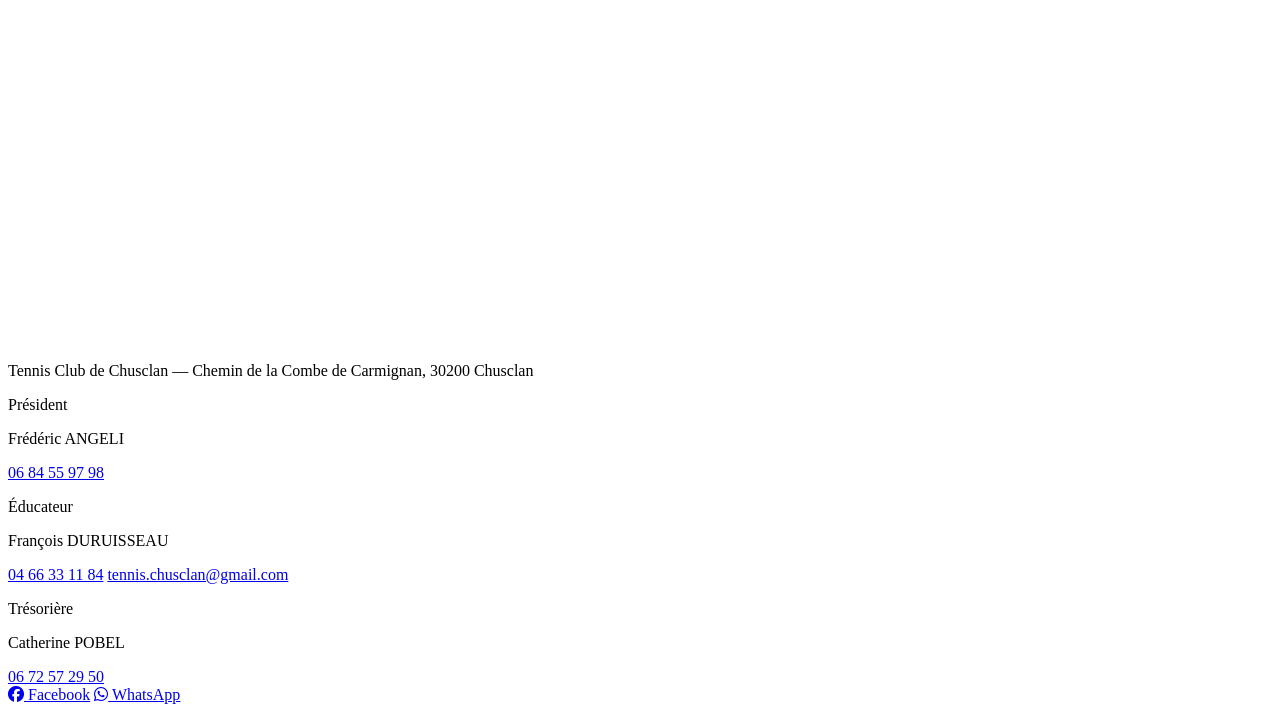
==== commit a552f3e8: "maj equipes, infos club" ====
--- a/site/index.html
+++ b/site/index.html
@@ -48,7 +48,7 @@
       <div class="section-plein-content">
         <div class="texte-sur-fond">
           <h2>Notre histoire</h2>
-          <p>Depuis 1980, Le club de tennis de Chusclan vous accueille pour découvrir le plaisir du sport à partager dans une ambiance familiale. Des cours sont proposés en semaine, et des compétitions loisirs et officielles sont disputées tout au long de l'année.</p>
+          <p>Depuis 1985, Le club de tennis de Chusclan vous accueille pour découvrir le plaisir du sport à partager dans une ambiance familiale. Des cours sont proposés en semaine, et des compétitions loisirs et officielles sont disputées tout au long de l'année.</p>
         </div>
       </div>
     </div>
@@ -191,15 +191,13 @@
             <p class="comp-total">7<span> équipes engagées</span></p>
             <ul class="simple-liste">
               
-              <li><i class="fa-solid fa-users"></i> 1 équipe 4ème série Dames</li>
-              
-              <li><i class="fa-solid fa-users"></i> 1 équipe 4ème série Hommes</li>
-              
-              <li><i class="fa-solid fa-users"></i> 1 équipe 4ème série Mixte</li>
-              
-              <li><i class="fa-solid fa-users"></i> 1 équipe +40 Hommes</li>
-              
-              <li><i class="fa-solid fa-users"></i> 1 équipe Loisir</li>
+              <li><i class="fa-solid fa-users"></i> Coupe Bleue (F et H)</li>
+              
+              <li><i class="fa-solid fa-users"></i> Coupe 40+ (H)</li>
+              
+              <li><i class="fa-solid fa-users"></i> Interclubs Seniors (F, H et Mixte)</li>
+              
+              <li><i class="fa-solid fa-users"></i> Loisir (Inter-village)</li>
               
             </ul>
           </div>
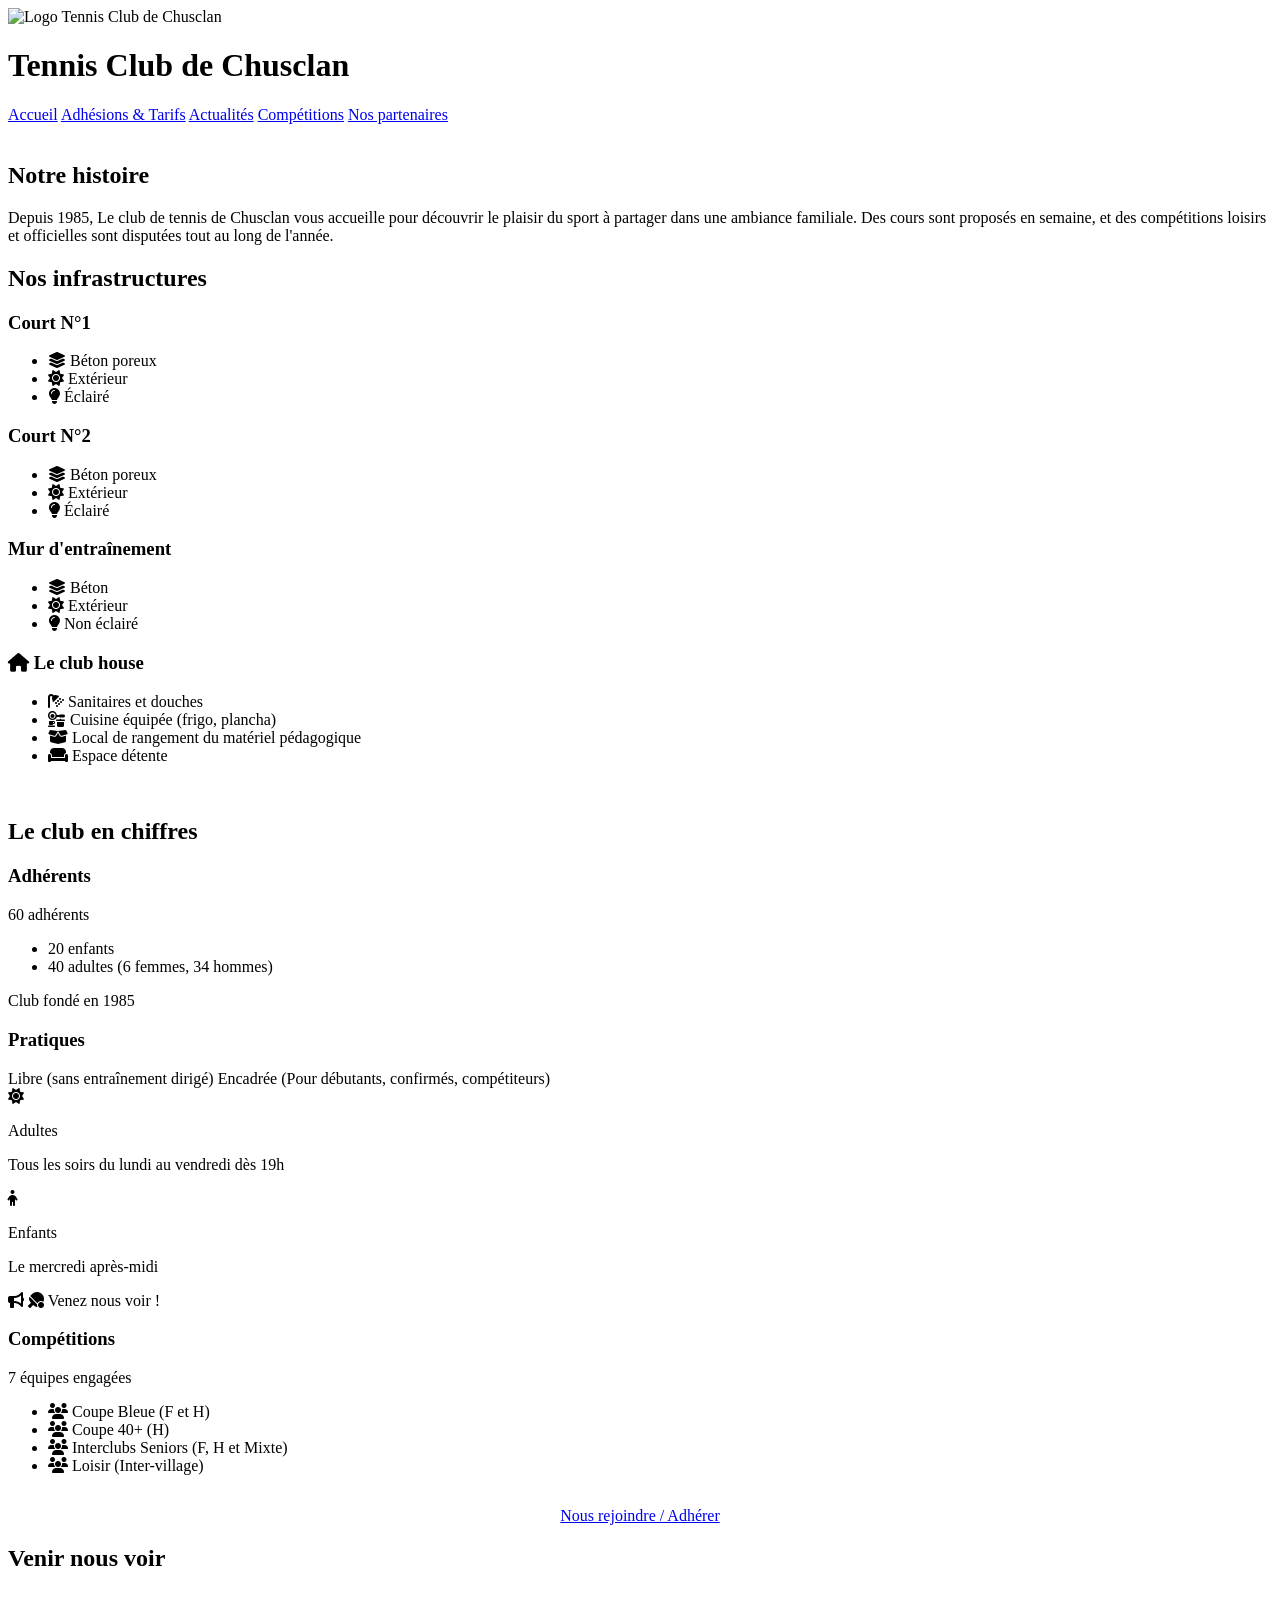
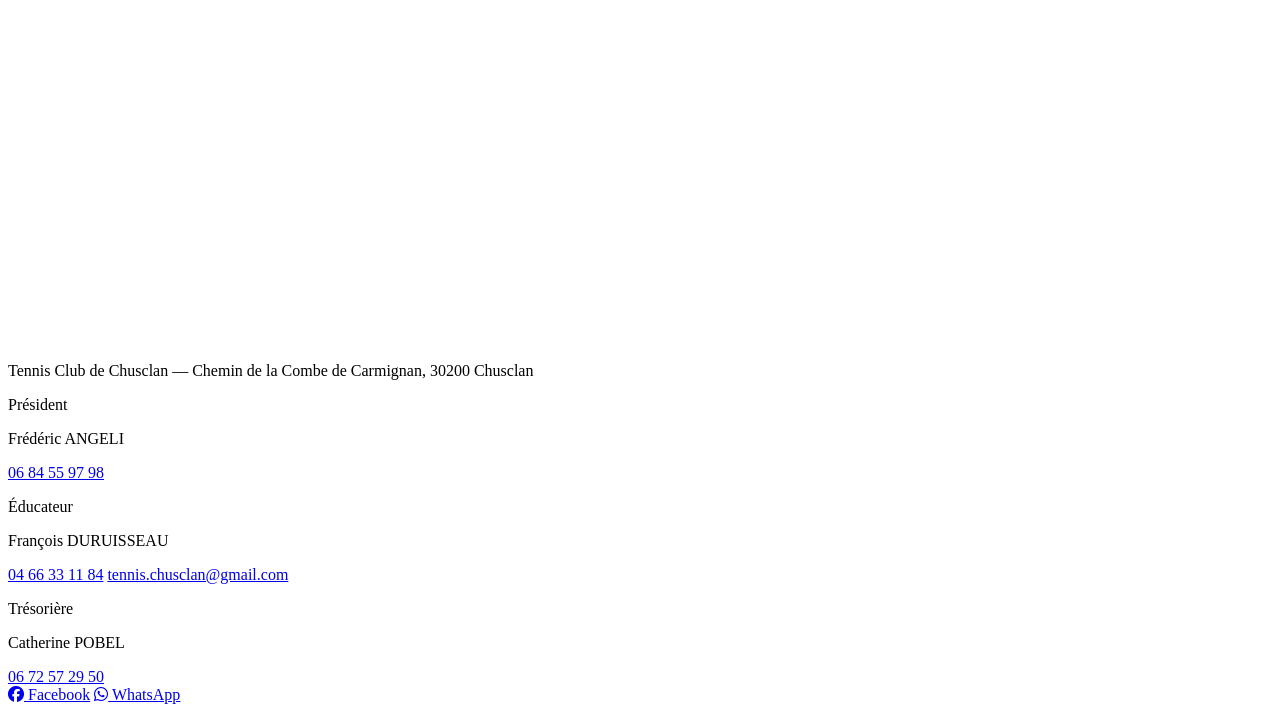
==== commit 5824115a: "style pratiques accueil" ====
--- a/site/index.html
+++ b/site/index.html
@@ -182,7 +182,9 @@
               
             </div>
             <div class="pratique-cta">
-              <i class="fa-solid fa-baseball-bat-ball"></i> Venez nous voir !
+              <i class="fa-solid fa-bullhorn"></i>
+              <i class="fa-solid fa-table-tennis-paddle-ball"></i>
+              Venez nous voir !
             </div>
           </div>
 
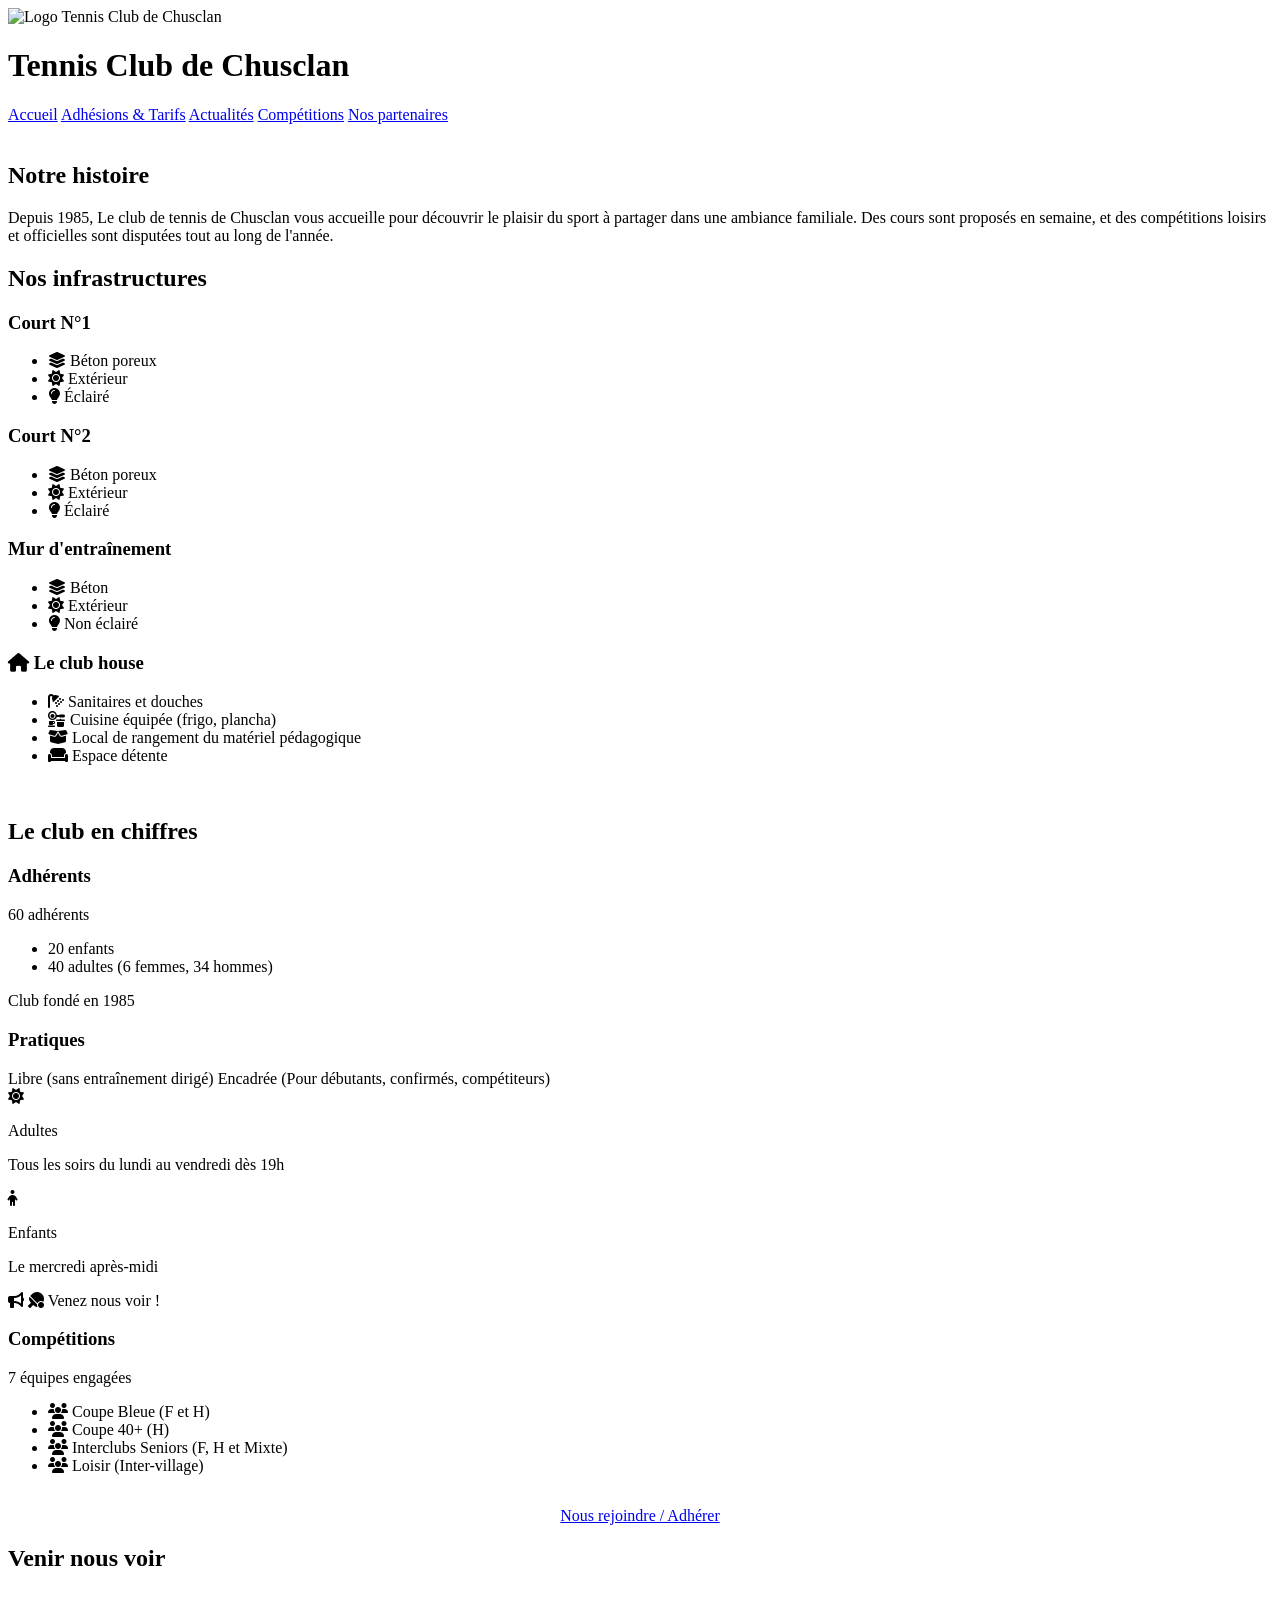
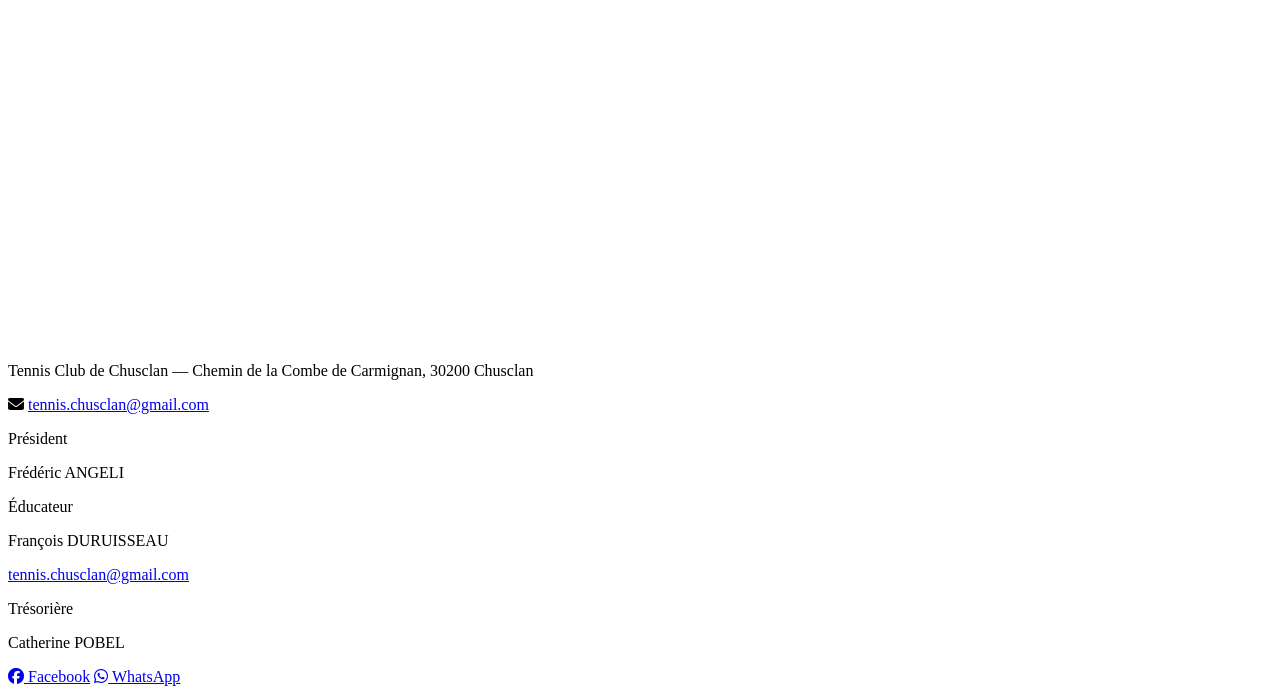
==== commit e9f05300: "lien payasso + ajustements" ====
--- a/site/index.html
+++ b/site/index.html
@@ -225,27 +225,31 @@
   <footer class="site-footer">
     <div class="container">
       <p>Tennis Club de Chusclan — Chemin de la Combe de Carmignan, 30200 Chusclan</p>
+      <p class="footer-email-global">
+        <i class="fa-solid fa-envelope"></i>
+        <a href="mailto:tennis.chusclan@gmail.com">tennis.chusclan@gmail.com</a>
+      </p>
 
       <div class="footer-contacts">
         
         <div class="footer-contact">
           <p class="contact-role">Président</p>
           <p class="contact-nom">Frédéric ANGELI</p>
-          <a href="tel:06 84 55 97 98">06 84 55 97 98</a>
+          
           
         </div>
         
         <div class="footer-contact">
           <p class="contact-role">Éducateur</p>
           <p class="contact-nom">François DURUISSEAU</p>
-          <a href="tel:04 66 33 11 84">04 66 33 11 84</a>
+          
           <a href="mailto:tennis.chusclan@gmail.com">tennis.chusclan@gmail.com</a>
         </div>
         
         <div class="footer-contact">
           <p class="contact-role">Trésorière</p>
           <p class="contact-nom">Catherine POBEL</p>
-          <a href="tel:06 72 57 29 50">06 72 57 29 50</a>
+          
           
         </div>
         
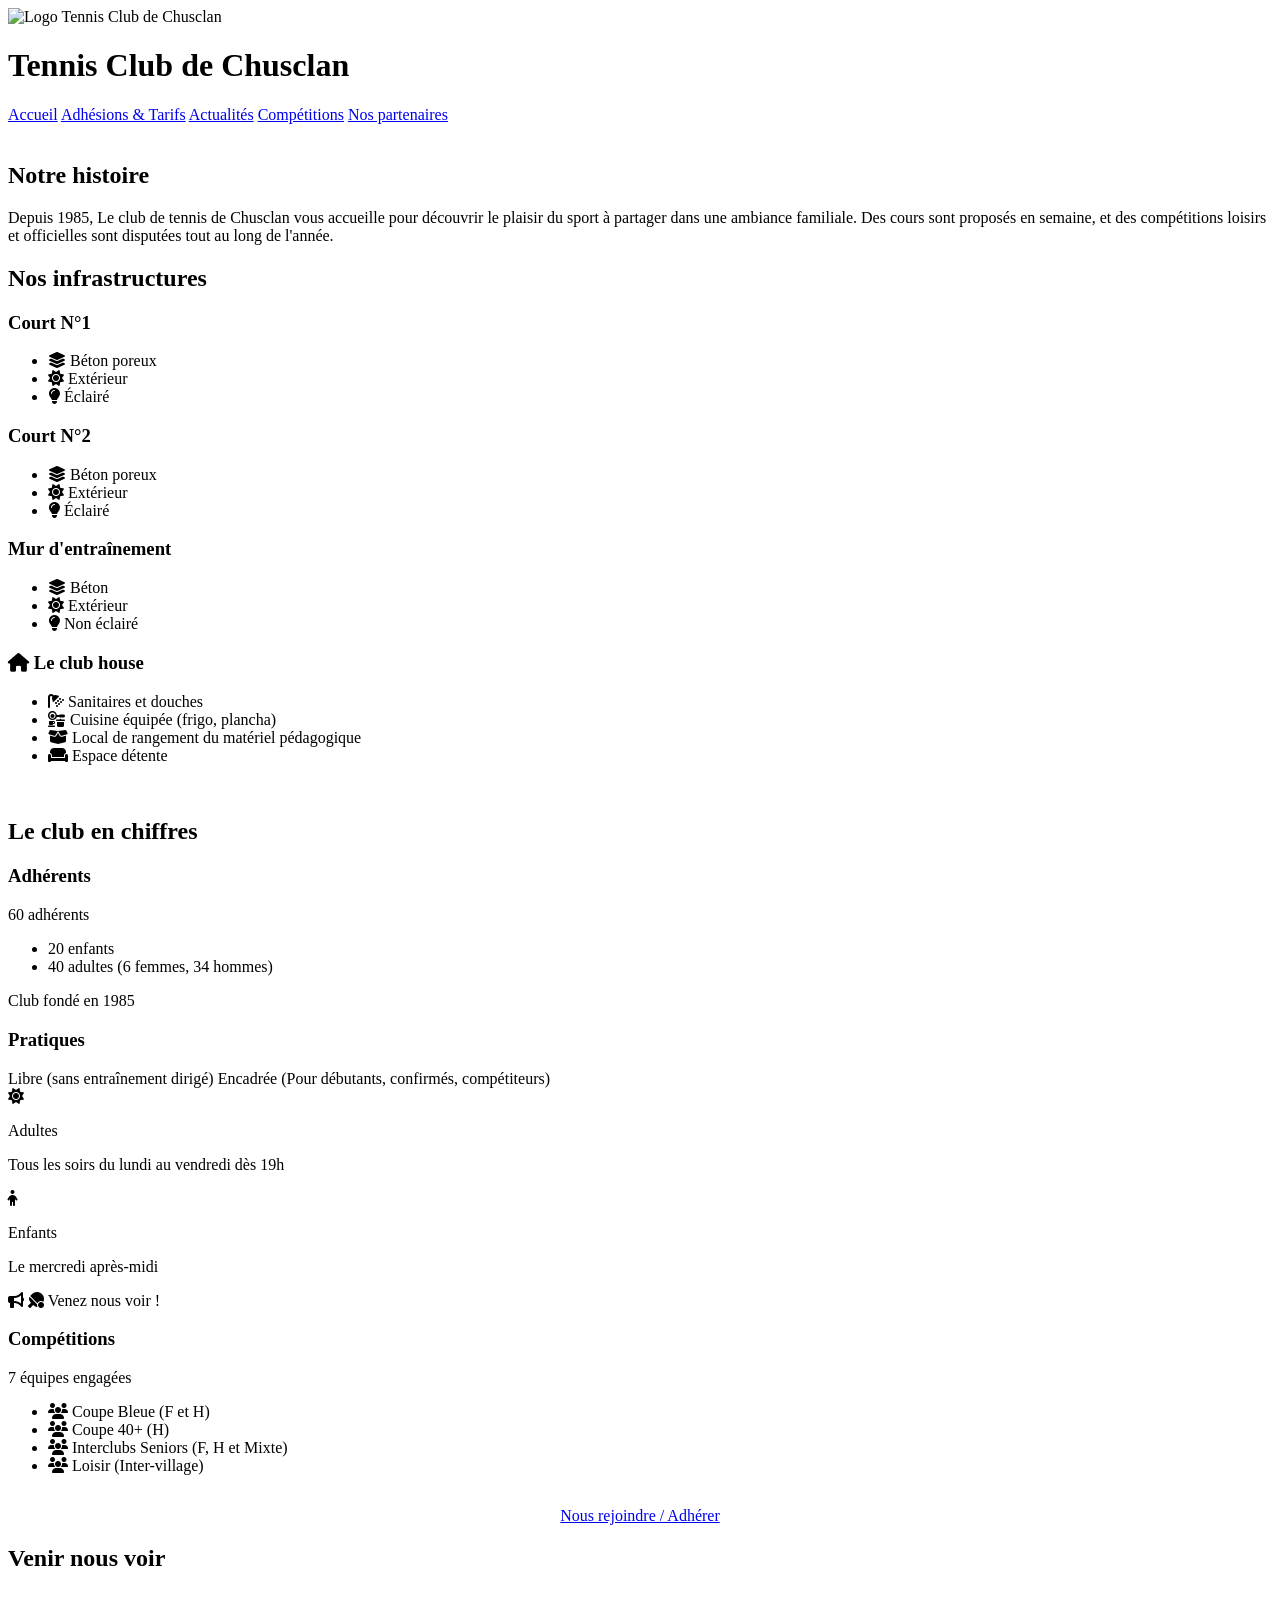
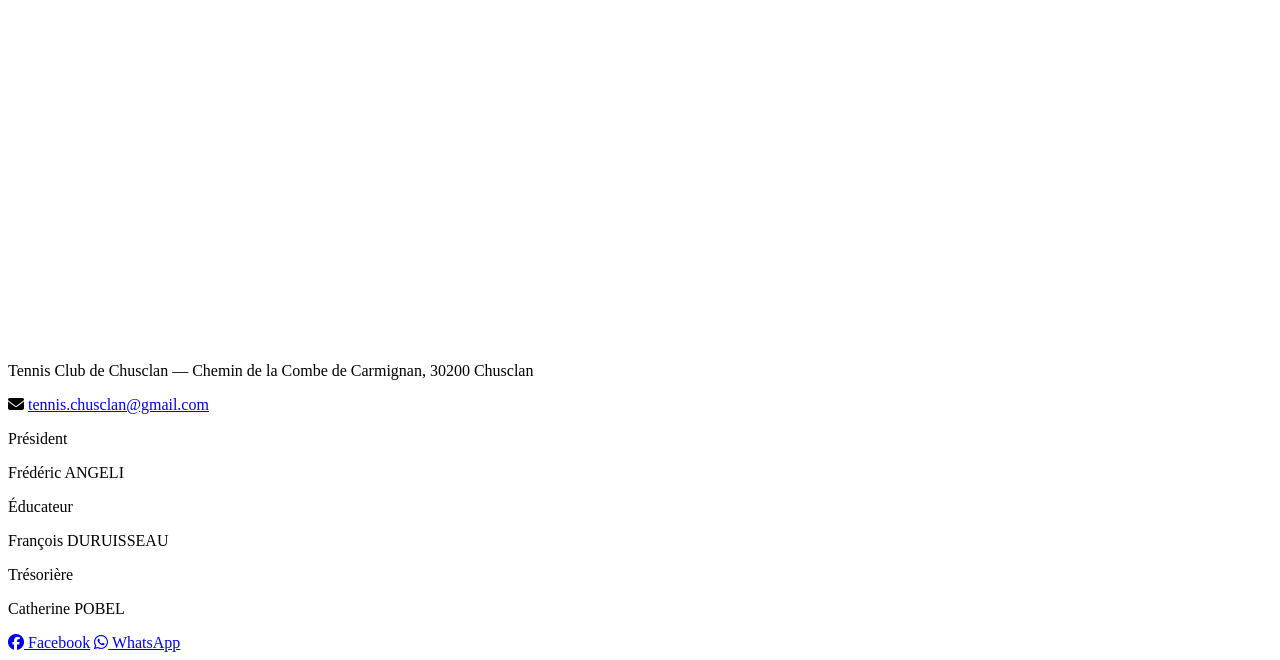
==== commit 39a8a6d2: "suppression fichiers inutilisés" ====
--- a/site/index.html
+++ b/site/index.html
@@ -243,7 +243,7 @@
           <p class="contact-role">Éducateur</p>
           <p class="contact-nom">François DURUISSEAU</p>
           
-          <a href="mailto:tennis.chusclan@gmail.com">tennis.chusclan@gmail.com</a>
+          
         </div>
         
         <div class="footer-contact">
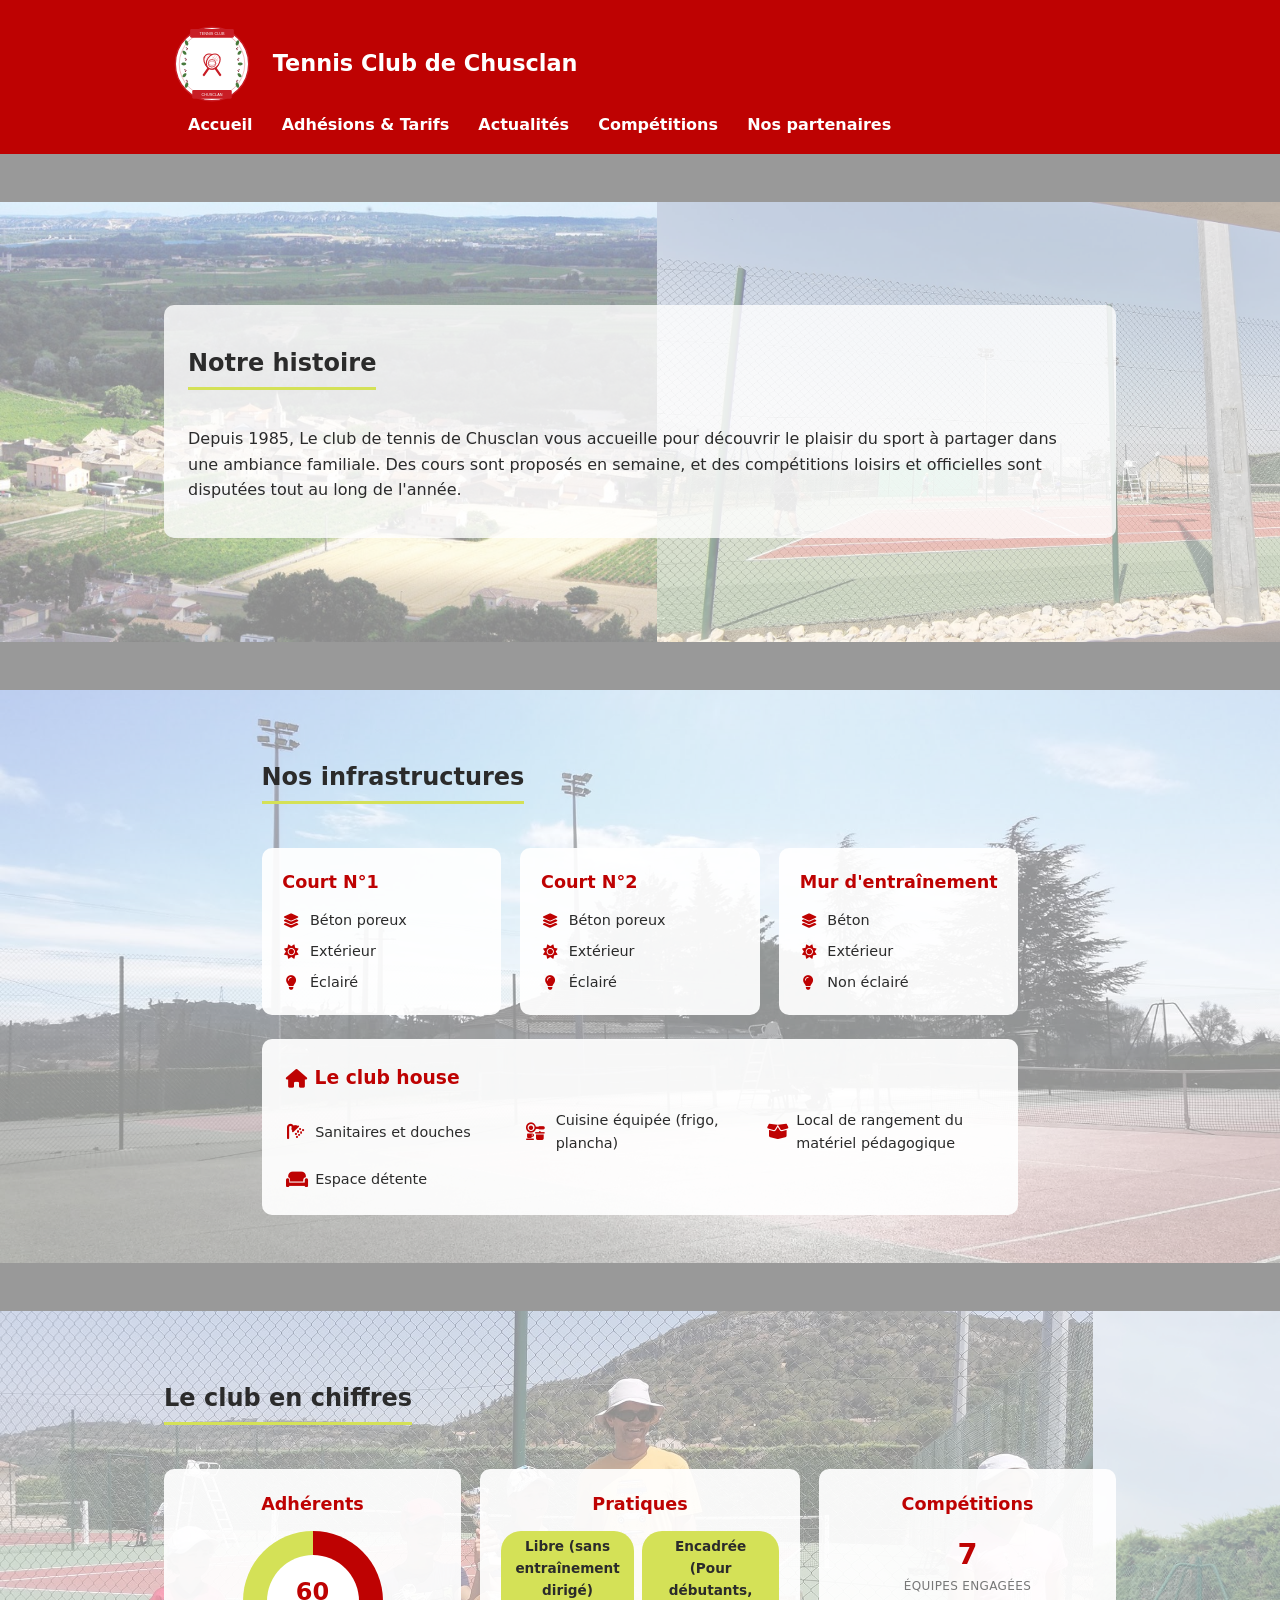
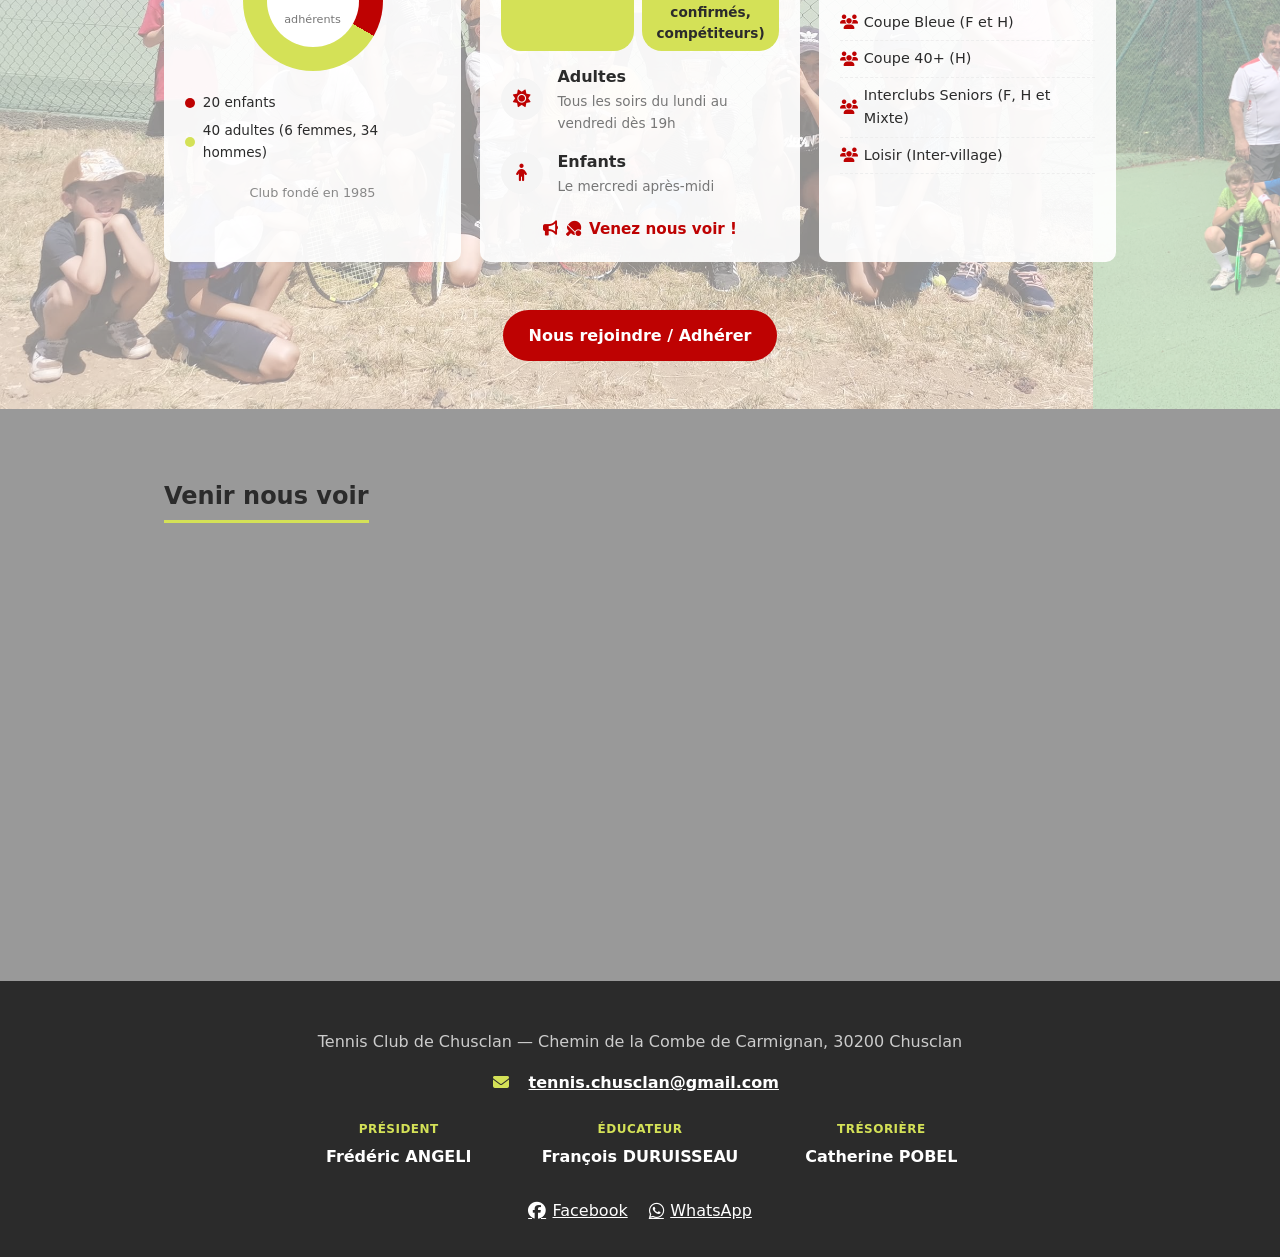
==== commit 1a651c4c: "ajout tableau statistique competitions" ====
--- a/site/index.html
+++ b/site/index.html
@@ -4,22 +4,22 @@
   <meta charset="UTF-8">
   <meta name="viewport" content="width=device-width, initial-scale=1.0">
   <title>Tennis Club de Chusclan — Accueil</title>
-  <link rel="stylesheet" href="/tennis-club-chusclan/static/css/style.css">
+  <link rel="stylesheet" href="static/css/style.css">
   <link rel="stylesheet" href="https://cdnjs.cloudflare.com/ajax/libs/font-awesome/6.5.1/css/all.min.css">
 </head>
 <body class="page-accueil">
   <header class="site-header">
     <div class="container">
       <div class="header-brand">
-        <img src="/tennis-club-chusclan/static/images/logo_club.svg" alt="Logo Tennis Club de Chusclan" class="header-logo">
+        <img src="static/images/logo_club.svg" alt="Logo Tennis Club de Chusclan" class="header-logo">
         <h1>Tennis Club de Chusclan</h1>
       </div>
       <nav>
-        <a href="/tennis-club-chusclan/index.html">Accueil</a>
-        <a href="/tennis-club-chusclan/adhesions.html">Adhésions & Tarifs</a>
-        <a href="/tennis-club-chusclan/actualites.html">Actualités</a>
-        <a href="/tennis-club-chusclan/competitions.html">Compétitions</a>
-        <a href="/tennis-club-chusclan/partenaires.html">Nos partenaires</a>
+        <a href="index.html">Accueil</a>
+        <a href="adhesions.html">Adhésions & Tarifs</a>
+        <a href="actualites.html">Actualités</a>
+        <a href="competitions.html">Compétitions</a>
+        <a href="partenaires.html">Nos partenaires</a>
       </nav>
     </div>
   </header>
@@ -29,18 +29,18 @@
   <section class="section-plein-large">
     <div class="scroll-photos">
       
-      <img src="/tennis-club-chusclan/static/images/decouvrir-chusclan.jpg" alt="">
-      
-      <img src="/tennis-club-chusclan/static/images/cours-1.png" alt="">
-      
-      <img src="/tennis-club-chusclan/static/images/chusclan-mairie.jpg" alt="">
-      
-      
-      <img src="/tennis-club-chusclan/static/images/decouvrir-chusclan.jpg" alt="" aria-hidden="true">
-      
-      <img src="/tennis-club-chusclan/static/images/cours-1.png" alt="" aria-hidden="true">
-      
-      <img src="/tennis-club-chusclan/static/images/chusclan-mairie.jpg" alt="" aria-hidden="true">
+      <img src="static/images/decouvrir-chusclan.jpg" alt="">
+      
+      <img src="static/images/cours-1.png" alt="">
+      
+      <img src="static/images/chusclan-mairie.jpg" alt="">
+      
+      
+      <img src="static/images/decouvrir-chusclan.jpg" alt="" aria-hidden="true">
+      
+      <img src="static/images/cours-1.png" alt="" aria-hidden="true">
+      
+      <img src="static/images/chusclan-mairie.jpg" alt="" aria-hidden="true">
       
     </div>
     <div class="scroll-overlay"></div>
@@ -54,7 +54,7 @@
     </div>
   </section>
 
-  <section class="section-plein-large" style="background-image: url('/tennis-club-chusclan/static/images/fond-accueil.jpg'); background-size: cover; background-position: center;">
+  <section class="section-plein-large" style="background-image: url('static/images/fond-accueil.jpg'); background-size: cover; background-position: center;">
     <div class="scroll-overlay"></div>
     <div class="container">
       <div class="section-plein-content">
@@ -112,22 +112,22 @@
   <section class="section-plein-large">
     <div class="scroll-photos">
       
-      <img src="/tennis-club-chusclan/static/images/tournois-enfants-1.png" alt="">
-      
-      <img src="/tennis-club-chusclan/static/images/tournois-2.jpg" alt="">
-      
-      <img src="/tennis-club-chusclan/static/images/tournois-1.png" alt="">
-      
-      <img src="/tennis-club-chusclan/static/images/tournois-enfants-2.jpg" alt="">
-      
-      
-      <img src="/tennis-club-chusclan/static/images/tournois-enfants-1.png" alt="" aria-hidden="true">
-      
-      <img src="/tennis-club-chusclan/static/images/tournois-2.jpg" alt="" aria-hidden="true">
-      
-      <img src="/tennis-club-chusclan/static/images/tournois-1.png" alt="" aria-hidden="true">
-      
-      <img src="/tennis-club-chusclan/static/images/tournois-enfants-2.jpg" alt="" aria-hidden="true">
+      <img src="static/images/tournois-enfants-1.png" alt="">
+      
+      <img src="static/images/tournois-2.jpg" alt="">
+      
+      <img src="static/images/tournois-1.png" alt="">
+      
+      <img src="static/images/tournois-enfants-2.jpg" alt="">
+      
+      
+      <img src="static/images/tournois-enfants-1.png" alt="" aria-hidden="true">
+      
+      <img src="static/images/tournois-2.jpg" alt="" aria-hidden="true">
+      
+      <img src="static/images/tournois-1.png" alt="" aria-hidden="true">
+      
+      <img src="static/images/tournois-enfants-2.jpg" alt="" aria-hidden="true">
       
     </div>
     <div class="scroll-overlay"></div>
@@ -206,7 +206,7 @@
         </div>
 
         <div style="text-align:center; margin-top:2rem;">
-          <a class="btn-primary" href="/tennis-club-chusclan/adhesions.html">Nous rejoindre / Adhérer</a>
+          <a class="btn-primary" href="adhesions.html">Nous rejoindre / Adhérer</a>
         </div>
       </div>
     </div>
--- a/site/static/css/style.css
+++ b/site/static/css/style.css
@@ -0,0 +1,1202 @@
+:root {
+  --vert-tennis: #be0202;
+  --jaune-balle: #d4e157;
+  --gris-fonce: #2b2b2b;
+  --gris-clair: #f5f5f5;
+}
+
+* { box-sizing: border-box; }
+
+body {
+  margin: 0;
+  font-family: 'Segoe UI', system-ui, sans-serif;
+  color: var(--gris-fonce);
+  line-height: 1.6;
+  background-image:
+    linear-gradient(rgba(255, 255, 255, 0.2), rgba(255, 255, 255, 0.2)),
+    url('../images/fond-accueil.jpg');
+  background-size: cover;
+  background-position: center;
+  background-attachment: fixed;
+}
+
+body.page-accueil {
+  background-image: none;
+  background-color: #999999;
+}
+
+.container {
+  max-width: 1000px;
+  margin: 0 auto;
+  padding: 0 1.5rem;
+}
+
+.site-header {
+  background: var(--vert-tennis);
+  color: white;
+  padding: 1rem 0;
+}
+
+.site-header .container {
+  display: flex;
+  justify-content: space-between;
+  align-items: center;
+  flex-wrap: wrap;
+}
+
+.site-header h1 { font-size: 1.4rem; margin: 0; }
+
+.site-header nav a {
+  color: white;
+  text-decoration: none;
+  margin-left: 1.5rem;
+  font-weight: 600;
+}
+
+.site-header nav a:hover { text-decoration: underline; }
+
+.hero {
+  text-align: center;
+  padding: 3rem 1rem;
+  background: var(--gris-clair);
+  border-radius: 8px;
+  margin: 2rem 0;
+}
+
+.hero h2 { font-size: 1.6rem; }
+
+.btn-primary {
+  display: inline-block;
+  background: var(--vert-tennis);
+  color: white;
+  padding: 0.8rem 1.6rem;
+  border-radius: 30px;
+  text-decoration: none;
+  font-weight: 700;
+  margin-top: 1rem;
+}
+
+.btn-primary:hover { background: #245f3c; }
+
+section { margin: 3rem 0; }
+section h2 {
+  border-bottom: 3px solid var(--jaune-balle);
+  display: inline-block;
+  padding-bottom: 0.3rem;
+}
+
+.grid {
+  display: grid;
+  grid-template-columns: repeat(auto-fit, minmax(220px, 1fr));
+  gap: 1.2rem;
+  margin-top: 1.5rem;
+}
+
+.card {
+  background: var(--gris-clair);
+  border-radius: 8px;
+  padding: 1.2rem;
+}
+
+.card img {
+  width: 100%;
+  border-radius: 6px;
+  margin-bottom: 0.8rem;
+}
+
+.card .date { color: #666; font-size: 0.9rem; }
+.card .tarif { font-weight: 700; color: var(--vert-tennis); }
+
+table { width: 100%; border-collapse: collapse; margin-top: 1rem; }
+table td, table th {
+  padding: 0.6rem;
+  border-bottom: 1px solid #ddd;
+  text-align: left;
+}
+
+.site-footer {
+  background: var(--gris-fonce);
+  color: #ccc;
+  margin-top: 4rem;
+  padding: 2rem 0;
+  text-align: center;
+}
+
+.site-footer a { color: white; margin: 0 0.5rem; }
+.social-links { margin-top: 0.8rem; }
+
+.map-container {
+  border-radius: 8px;
+  overflow: hidden;
+  margin-top: 1rem;
+}
+
+#timeline-competitions {
+  margin-top: 1.5rem;
+  background: rgba(255, 255, 255, 0.95);
+  border-radius: 8px;
+  padding: 1rem;
+  box-shadow: 0 2px 8px rgba(0, 0, 0, 0.15);
+}
+
+.vis-item.cat-seniors_h { background: #2f7d4f; border-color: #245f3c; color: white; }
+.vis-item.cat-seniors_f { background: #d4547e; border-color: #b03d63; color: white; }
+.vis-item.cat-mixte { background: #e67e22; border-color: #c1650f; color: white; }
+.vis-item.cat-jeunes { background: #d4e157; border-color: #b3c23f; color: #2b2b2b; }
+.vis-item.cat-inter_village { background: #3498db; border-color: #2578b5; color: white; }
+
+.legende-categories {
+  display: flex;
+  flex-wrap: wrap;
+  gap: 1rem;
+  margin: 1rem 0;
+}
+
+.legende-item {
+  display: flex;
+  align-items: center;
+  gap: 0.4rem;
+  font-size: 0.9rem;
+}
+
+.legende-couleur {
+  display: inline-block;
+  width: 14px;
+  height: 14px;
+  border-radius: 3px;
+}
+
+/* Mois/année (ligne du haut) : en gras, plus lisible */
+.vis-time-axis .vis-text.vis-major {
+  font-weight: 700;
+  font-size: 0.95rem;
+  color: var(--gris-fonce);
+  padding-top: 4px;
+}
+
+/* Jours/semaines (ligne du bas) : plus discret */
+.vis-time-axis .vis-text.vis-minor {
+  font-size: 0.75rem;
+  color: #777;
+}
+
+/* Traits verticaux qui séparent mois/semaines */
+.vis-time-axis .vis-grid.vis-major {
+  border-color: #ccc;
+}
+.vis-time-axis .vis-grid.vis-minor {
+  border-color: #eee;
+}
+
+/* Noms des catégories à gauche (Seniors Messieurs, etc.) */
+.vis-label {
+  font-weight: 600;
+  font-size: 0.9rem;
+  background: var(--gris-clair);
+}
+
+/* Alterne un léger fond entre les lignes, pour mieux les distinguer */
+.vis-group:nth-child(even) {
+  background: rgba(0, 0, 0, 0.02);
+}
+
+/* Les cases de match elles-mêmes : coins arrondis, ombre légère */
+.vis-item {
+  border-radius: 6px;
+  border-width: 2px;
+  box-shadow: 0 1px 3px rgba(0, 0, 0, 0.15);
+  font-size: 0.85rem;
+  font-weight: 600;
+}
+
+/* Petit effet au survol d'un match */
+.vis-item:hover {
+  transform: translateY(-1px);
+  box-shadow: 0 3px 6px rgba(0, 0, 0, 0.25);
+  cursor: pointer;
+}
+
+/* Ligne verticale "aujourd'hui" plus visible */
+.vis-current-time {
+  background-color: #e67e22;
+  width: 2px;
+}
+
+.vis-tooltip {
+  font-family: 'Segoe UI', system-ui, sans-serif !important;
+  background: white !important;
+  border: none !important;
+  border-radius: 8px !important;
+  box-shadow: 0 3px 10px rgba(0, 0, 0, 0.2) !important;
+  padding: 0.7rem 1rem !important;
+  color: var(--gris-fonce) !important;
+  line-height: 1.5 !important;
+}
+
+.tooltip-titre {
+  display: flex;
+  align-items: center;
+  gap: 0.4rem;
+  font-weight: 700;
+  font-size: 0.8rem;
+  text-transform: uppercase;
+  letter-spacing: 0.03em;
+  color: #666;
+  margin-bottom: 0.3rem;
+}
+
+.tooltip-pastille {
+  display: inline-block;
+  width: 10px;
+  height: 10px;
+  border-radius: 3px;
+}
+
+.social-links a {
+  display: inline-flex;
+  align-items: center;
+  gap: 0.4rem;
+}
+
+.social-links i {
+  font-size: 1.1rem;
+}
+
+.header-logo {
+  height: 6rem;
+  width: auto;
+}
+
+.header-brand {
+  display: flex;
+  align-items: center;
+  gap: 0.8rem;
+}
+
+.toggle-buttons {
+  display: inline-flex;
+  background: var(--gris-clair);
+  border-radius: 30px;
+  padding: 0.3rem;
+  margin: 1.5rem 0;
+}
+
+.toggle-btn {
+  border: none;
+  background: none;
+  padding: 0.6rem 1.6rem;
+  border-radius: 24px;
+  font-weight: 600;
+  font-size: 0.95rem;
+  cursor: pointer;
+  color: var(--gris-fonce);
+  transition: background 0.2s, color 0.2s;
+}
+
+.toggle-btn.active {
+  background: var(--vert-tennis);
+  color: white;
+}
+
+.price-card {
+  position: relative;
+  background: white;
+  border: 1px solid #e5e5e5;
+  border-radius: 12px;
+  padding: 1.5rem;
+  text-align: center;
+  box-shadow: 0 2px 6px rgba(0, 0, 0, 0.05);
+}
+
+.price-card .badge {
+  position: absolute;
+  top: -10px;
+  left: 50%;
+  transform: translateX(-50%);
+  background: var(--jaune-balle);
+  color: var(--gris-fonce);
+  font-size: 0.7rem;
+  font-weight: 700;
+  text-transform: uppercase;
+  letter-spacing: 0.03em;
+  padding: 0.25rem 0.7rem;
+  border-radius: 20px;
+}
+
+.price-card h3 {
+  margin: 0.6rem 0 0.2rem;
+}
+
+.price-card .sous-titre {
+  color: #777;
+  font-size: 0.85rem;
+  min-height: 2.4em;
+}
+
+.price-card .price-value {
+  font-size: 1.8rem;
+  font-weight: 800;
+  color: var(--vert-tennis);
+  margin-top: 0.8rem;
+}
+
+.price-card .price-value span {
+  font-size: 0.9rem;
+  font-weight: 400;
+  color: #999;
+}
+
+.info-callouts {
+  display: grid;
+  grid-template-columns: repeat(auto-fit, minmax(260px, 1fr));
+  gap: 1rem;
+  margin-top: 2.5rem;
+}
+
+.info-callout {
+  display: flex;
+  align-items: flex-start;
+  gap: 0.8rem;
+  background: var(--gris-clair);
+  border-radius: 10px;
+  padding: 1rem 1.2rem;
+  font-size: 0.9rem;
+}
+
+.info-callout i {
+  color: var(--vert-tennis);
+  font-size: 1.3rem;
+  margin-top: 0.1rem;
+}
+
+/* Rend les price-card cliquables/cochables sans changer leur apparence */
+.price-card {
+  display: block;
+  cursor: pointer;
+  transition: border-color 0.15s, box-shadow 0.15s;
+}
+
+.calculette {
+  background: white;
+  border: 1px solid #e5e5e5;
+  border-radius: 12px;
+  padding: 1.5rem;
+  margin-top: 2.5rem;
+  box-shadow: 0 2px 8px rgba(0, 0, 0, 0.06);
+}
+
+.calculette h3 { margin-top: 0; }
+
+.calculette-options {
+  display: flex;
+  flex-wrap: wrap;
+  gap: 1.2rem;
+  margin: 1rem 0 1.5rem;
+  padding-bottom: 1.2rem;
+  border-bottom: 1px solid #eee;
+}
+
+.option-ligne {
+  display: flex;
+  align-items: center;
+  gap: 0.5rem;
+  font-size: 0.9rem;
+}
+
+.cles-input {
+  width: 60px;
+  padding: 0.3rem 0.5rem;
+  border: 1px solid #ccc;
+  border-radius: 6px;
+}
+
+.recap-liste {
+  list-style: none;
+  margin: 0;
+  padding: 0;
+}
+
+.recap-liste li {
+  display: flex;
+  justify-content: space-between;
+  padding: 0.5rem 0;
+  border-bottom: 1px dashed #eee;
+  font-size: 0.9rem;
+}
+
+.recap-liste .recap-vide {
+  color: #999;
+  font-style: italic;
+  border-bottom: none;
+}
+
+.recap-liste .recap-reduction {
+  color: var(--vert-tennis);
+  font-weight: 600;
+}
+
+.recap-total {
+  display: flex;
+  justify-content: space-between;
+  align-items: center;
+  margin-top: 1.2rem;
+  padding-top: 1rem;
+  font-size: 1.4rem;
+  font-weight: 800;
+  color: var(--vert-tennis);
+}
+
+.price-card.active {
+  border-color: var(--vert-tennis);
+  box-shadow: 0 0 0 2px var(--vert-tennis);
+}
+
+.qty-stepper {
+  display: flex;
+  align-items: center;
+  justify-content: center;
+  gap: 1rem;
+  margin-top: 1rem;
+}
+
+.qty-btn {
+  width: 32px;
+  height: 32px;
+  border-radius: 50%;
+  border: 1px solid var(--vert-tennis);
+  background: white;
+  color: var(--vert-tennis);
+  font-size: 1.2rem;
+  font-weight: 700;
+  cursor: pointer;
+  line-height: 1;
+}
+
+.qty-btn:hover {
+  background: var(--vert-tennis);
+  color: white;
+}
+
+.qty-value {
+  min-width: 20px;
+  text-align: center;
+  font-weight: 700;
+  font-size: 1.1rem;
+}
+
+.cta-inscription {
+  text-align: center;
+  margin-top: 2.5rem;
+}
+
+.btn-large {
+  font-size: 1.15rem;
+  padding: 1.1rem 2.6rem;
+  box-shadow: 0 4px 14px rgba(0, 0, 0, 0.2);
+  transition: transform 0.15s, box-shadow 0.15s;
+  width: 100%;
+  box-sizing: border-box;
+}
+
+.btn-large:hover {
+  transform: translateY(-2px);
+  box-shadow: 0 6px 20px rgba(0, 0, 0, 0.28);
+}
+
+.cta-secure {
+  margin-top: 0.9rem;
+  font-size: 0.85rem;
+  color: #666;
+  display: flex;
+  align-items: center;
+  justify-content: center;
+  gap: 0.4rem;
+}
+
+.cta-secure i {
+  color: var(--vert-tennis);
+}
+
+.cta-favicon {
+  width: 16px;
+  height: 16px;
+  vertical-align: middle;
+}
+
+.btn-stacked {
+  display: inline-flex;
+  flex-direction: column;
+  align-items: center;
+  gap: 0.4rem;
+}
+
+.btn-full-stack {
+  display: flex !important;
+  flex-direction: column !important;
+  align-items: center;
+  gap: 0.5rem;
+}
+
+.btn-line-texte {
+  display: flex;
+  align-items: center;
+  gap: 0.5rem;
+}
+
+.btn-secure-text {
+  font-size: 0.75rem;
+  font-weight: 400;
+  display: flex;
+  align-items: center;
+  gap: 0.35rem;
+  opacity: 0.9;
+  text-align: center;
+}
+
+.btn-logo {
+  height: 30px;
+  width: auto;
+}
+
+.btn-stacked span {
+  font-size: 1.8rem;
+}
+
+.mots-cles {
+  display: flex;
+  flex-wrap: wrap;
+  gap: 0.6rem;
+  margin-top: 1rem;
+}
+
+.mot-cle {
+  background: var(--jaune-balle);
+  color: var(--gris-fonce);
+  font-weight: 600;
+  font-size: 0.85rem;
+  padding: 0.35rem 0.9rem;
+  border-radius: 20px;
+}
+
+.installation-card {
+  background: rgba(255, 255, 255, 0.92);
+  border-radius: 10px;
+  padding: 1.3rem;
+}
+
+.installation-card h3 {
+  margin: 0 0 0.8rem;
+  color: var(--vert-tennis);
+  font-size: 1.1rem;
+}
+
+.installation-details {
+  list-style: none;
+  margin: 0;
+  padding: 0;
+  display: flex;
+  flex-direction: column;
+  gap: 0.5rem;
+}
+
+.installation-details li {
+  display: flex;
+  align-items: center;
+  gap: 0.6rem;
+  font-size: 0.9rem;
+  color: var(--gris-fonce);
+}
+
+.installation-details i {
+  color: var(--vert-tennis);
+  width: 18px;
+  text-align: center;
+}
+
+/* Sections plein écran avec photos défilantes en fond */
+.section-plein-large {
+  position: relative;
+  width: 100vw;
+  margin-left: calc(50% - 50vw);
+  overflow: hidden;
+  min-height: 440px;
+  display: flex;
+  align-items: center;
+  padding: 3rem 0;
+}
+
+.scroll-photos {
+  position: absolute;
+  inset: 0;
+  display: flex;
+  height: 100%;
+  width: max-content;
+  animation: defilement-marquee 60s linear infinite;
+}
+
+.scroll-photos img {
+  height: 100%;
+  width: auto;
+  object-fit: cover;
+  flex-shrink: 0;
+}
+
+.scroll-overlay {
+  position: absolute;
+  inset: 0;
+  background: rgba(255, 255, 255, 0.55);
+  z-index: 1;
+}
+
+.section-plein-content {
+  position: relative;
+  z-index: 2;
+}
+
+@keyframes defilement-marquee {
+  from { transform: translateX(0); }
+  to { transform: translateX(-50%); }
+}
+
+@media (prefers-reduced-motion: reduce) {
+  .scroll-photos { animation: none; }
+}
+
+/* Infrastructures : image de part et d'autre */
+.infra-layout {
+  display: grid;
+  grid-template-columns: 1fr 2fr 1fr;
+  gap: 1.2rem;
+  align-items: center;
+}
+
+.infra-photo {
+  width: 100%;
+  height: 100%;
+  max-height: 320px;
+  object-fit: cover;
+  border-radius: 10px;
+}
+
+@media (max-width: 800px) {
+  .infra-layout {
+    grid-template-columns: 1fr;
+  }
+  .infra-photo {
+    max-height: 200px;
+  }
+}
+
+.fb-feed-container {
+  display: flex;
+  justify-content: center;
+  margin-top: 1.5rem;
+  background: rgba(255, 255, 255, 0.9);
+  border-radius: 12px;
+  padding: 1rem;
+  overflow: hidden;
+}
+
+.fallback-lien {
+  text-align: center;
+  font-size: 0.85rem;
+  color: #777;
+  margin-top: 1rem;
+}
+
+.fallback-lien a {
+  color: var(--vert-tennis);
+  font-weight: 600;
+  text-decoration: none;
+}
+
+.footer-contacts {
+  display: grid;
+  grid-template-columns: repeat(auto-fit, minmax(180px, 1fr));
+  gap: 1.5rem;
+  max-width: 700px;
+  margin: 1.5rem auto;
+  text-align: center;
+}
+
+.footer-contact {
+  display: flex;
+  flex-direction: column;
+  gap: 0.2rem;
+}
+
+.footer-contact .contact-role {
+  color: var(--jaune-balle);
+  font-size: 0.75rem;
+  font-weight: 700;
+  text-transform: uppercase;
+  letter-spacing: 0.04em;
+  margin: 0;
+}
+
+.footer-contact .contact-nom {
+  color: white;
+  font-weight: 600;
+  margin: 0.1rem 0 0.3rem;
+}
+
+.footer-contact a {
+  font-size: 0.85rem;
+  color: #ccc;
+}
+
+.pdf-container {
+  width: 100%;
+  height: 700px;
+  border-radius: 10px;
+  overflow: hidden;
+  box-shadow: 0 2px 8px rgba(0, 0, 0, 0.1);
+  background: white;
+}
+
+.pdf-container iframe {
+  width: 100%;
+  height: 100%;
+  border: none;
+}
+
+.cta-bulletin {
+  margin-top: 0;
+  font-size: 0.9rem;
+  color: var(--gris-fonce);
+  display: flex;
+  align-items: center;
+  justify-content: center;
+  gap: 0.4rem;
+}
+
+.cta-bulletin i {
+  color: var(--vert-tennis);
+}
+
+.cta-bulletin a {
+  color: var(--vert-tennis);
+  font-weight: 600;
+  text-decoration: underline;
+}
+
+.cta-infos {
+  background: rgba(255, 255, 255, 0.9);
+  border-radius: 10px;
+  padding: 1rem 1.5rem;
+  margin-top: 1rem;
+  display: inline-flex;
+  flex-direction: column;
+  gap: 0.5rem;
+}
+
+.texte-sur-fond {
+  background: rgba(255, 255, 255, 0.8);
+  border-radius: 10px;
+  padding: 1.2rem 1.5rem;
+  display: inline-block;
+}
+
+.stats-grid {
+  grid-template-columns: repeat(2, 1fr) !important;
+}
+
+.installations-grid {
+  display: grid;
+  grid-template-columns: repeat(3, 1fr);
+  gap: 1.2rem;
+  margin-top: 1.5rem;
+}
+
+@media (max-width: 700px) {
+  .installations-grid {
+    grid-template-columns: 1fr;
+  }
+}
+
+.timeline-wrapper {
+  background: white;
+  border-radius: 8px;
+  padding: 1rem;
+  margin-top: 1.5rem;
+  box-shadow: 0 2px 8px rgba(0, 0, 0, 0.15);
+}
+
+.timeline-wrapper .legende-categories {
+  margin: 0 0 1rem 0;
+}
+
+#timeline-competitions {
+  margin-top: 0;
+}
+
+.club-house-card {
+  background: rgba(255, 255, 255, 0.92);
+  border-radius: 10px;
+  padding: 1.5rem;
+  margin-top: 1.5rem;
+}
+
+.club-house-card h3 {
+  margin: 0 0 1rem;
+  display: flex;
+  align-items: center;
+  gap: 0.5rem;
+  color: var(--vert-tennis);
+}
+
+.club-house-liste {
+  list-style: none;
+  margin: 0;
+  padding: 0;
+  display: grid;
+  grid-template-columns: repeat(auto-fit, minmax(220px, 1fr));
+  gap: 0.8rem;
+}
+
+.club-house-liste li {
+  display: flex;
+  align-items: center;
+  gap: 0.6rem;
+  font-size: 0.9rem;
+}
+
+.club-house-liste i {
+  color: var(--vert-tennis);
+  font-size: 1.1rem;
+  width: 20px;
+  text-align: center;
+}
+
+.planning-section {
+  background: rgba(255, 255, 255, 0.92);
+  border-radius: 10px;
+  padding: 1.3rem;
+  margin-top: 1.5rem;
+}
+
+.planning-section h3 {
+  margin: 0 0 1rem;
+  color: var(--vert-tennis);
+  font-size: 1.1rem;
+}
+
+.planning-table {
+  width: 100%;
+  border-collapse: collapse;
+}
+
+.planning-table th {
+  text-align: left;
+  font-size: 0.8rem;
+  text-transform: uppercase;
+  letter-spacing: 0.03em;
+  color: #888;
+  padding: 0.5rem;
+  border-bottom: 2px solid var(--jaune-balle);
+}
+
+.planning-table td {
+  padding: 0.6rem 0.5rem;
+  border-bottom: 1px solid #eee;
+  font-size: 0.9rem;
+}
+
+.stats-detail-grid {
+  display: grid;
+  grid-template-columns: repeat(3, 1fr);
+  gap: 1.2rem;
+  margin-top: 1.5rem;
+}
+
+@media (max-width: 700px) {
+  .stats-detail-grid {
+    grid-template-columns: 1fr;
+  }
+}
+
+.stat-detail-card {
+  background: rgba(255, 255, 255, 0.92);
+  border-radius: 10px;
+  padding: 1.3rem;
+  text-align: center;
+}
+
+.stat-detail-card h3 {
+  margin: 0 0 0.8rem;
+  color: var(--vert-tennis);
+  font-size: 1.1rem;
+}
+
+.donut-wrapper {
+  display: flex;
+  justify-content: center;
+  margin: 0.5rem 0;
+}
+
+.donut {
+  width: 140px;
+  height: 140px;
+  border-radius: 50%;
+  display: flex;
+  align-items: center;
+  justify-content: center;
+}
+
+.donut-center {
+  background: white;
+  width: 92px;
+  height: 92px;
+  border-radius: 50%;
+  display: flex;
+  flex-direction: column;
+  align-items: center;
+  justify-content: center;
+}
+
+.donut-total {
+  font-size: 1.5rem;
+  font-weight: 800;
+  color: var(--vert-tennis);
+}
+
+.donut-label {
+  font-size: 0.7rem;
+  color: #777;
+}
+
+.donut-legende {
+  list-style: none;
+  margin: 0.8rem 0 0;
+  padding: 0;
+  text-align: left;
+  display: inline-block;
+}
+
+.donut-legende li {
+  display: flex;
+  align-items: center;
+  gap: 0.5rem;
+  font-size: 0.85rem;
+  margin-bottom: 0.4rem;
+}
+
+.dot {
+  width: 10px;
+  height: 10px;
+  border-radius: 50%;
+  display: inline-block;
+  flex-shrink: 0;
+}
+
+.depuis-note {
+  font-size: 0.8rem;
+  color: #888;
+  margin-top: 0.8rem;
+}
+
+.simple-liste {
+  list-style: none;
+  margin: 0.5rem 0 0;
+  padding: 0;
+  text-align: left;
+}
+
+.simple-liste li {
+  display: flex;
+  align-items: center;
+  gap: 0.5rem;
+  font-size: 0.9rem;
+  padding: 0.4rem 0;
+  border-bottom: 1px dashed #eee;
+}
+
+.simple-liste i {
+  color: var(--vert-tennis);
+  width: 16px;
+  text-align: center;
+}
+
+.comp-total {
+  font-size: 1.8rem;
+  font-weight: 800;
+  color: var(--vert-tennis);
+  margin: 0.3rem 0;
+}
+
+.comp-total span {
+  display: block;
+  font-size: 0.75rem;
+  font-weight: 400;
+  color: #777;
+  text-transform: uppercase;
+  letter-spacing: 0.03em;
+}
+
+.pratique-highlights {
+  display: flex;
+  flex-direction: column;
+  gap: 0.9rem;
+  margin-top: 0.8rem;
+}
+
+.pratique-row {
+  display: flex;
+  align-items: center;
+  gap: 0.9rem;
+  text-align: left;
+}
+
+.pratique-row i {
+  background: var(--gris-clair);
+  color: var(--vert-tennis);
+  width: 42px;
+  height: 42px;
+  border-radius: 50%;
+  display: flex;
+  align-items: center;
+  justify-content: center;
+  font-size: 1.1rem;
+  flex-shrink: 0;
+}
+
+.pratique-texte {
+  font-weight: 700;
+  margin: 0;
+  color: var(--gris-fonce);
+}
+
+.pratique-detail {
+  margin: 0.1rem 0 0;
+  font-size: 0.85rem;
+  color: #777;
+}
+
+.pratique-cta {
+  margin-top: 1.2rem;
+  color: var(--vert-tennis);
+  font-weight: 700;
+  display: flex;
+  align-items: center;
+  justify-content: center;
+  gap: 0.5rem;
+  font-size: 0.95rem;
+}
+
+.types-pratique-badges {
+  display: flex;
+  justify-content: center;
+  gap: 0.5rem;
+  margin: 0.5rem 0 0.3rem;
+}
+
+.rotate-hint {
+  display: none;
+  text-align: center;
+  background: var(--gris-clair);
+  color: var(--gris-fonce);
+  font-size: 0.85rem;
+  padding: 0.6rem;
+  border-radius: 8px;
+  margin: 1rem 0 0;
+}
+
+@media (max-width: 600px) and (orientation: portrait) {
+  .rotate-hint {
+    display: block;
+  }
+}
+
+.rotate-icon {
+  display: inline-block;
+  transform: rotate(90deg);
+  margin-left: 0.3rem;
+}
+
+.footer-email-global {
+  margin: 0.5rem 0 0;
+}
+
+.footer-email-global a {
+  color: white;
+  font-weight: 600;
+}
+
+.footer-email-global i {
+  color: var(--jaune-balle);
+  margin-right: 0.4rem;
+}
+
+.stats-comp-wrapper {
+  background: white;
+  border-radius: 8px;
+  padding: 1.3rem;
+  margin-top: 1.5rem;
+  box-shadow: 0 2px 8px rgba(0, 0, 0, 0.15);
+}
+
+.stats-comp-select-row {
+  display: flex;
+  align-items: center;
+  gap: 0.6rem;
+  margin-bottom: 1.2rem;
+}
+
+.stats-comp-select-row select {
+  padding: 0.4rem 0.8rem;
+  border-radius: 6px;
+  border: 1px solid #ccc;
+  font-size: 0.9rem;
+}
+
+.stats-comp-grid {
+  display: grid;
+  grid-template-columns: 2fr 1fr;
+  gap: 1.5rem;
+  align-items: center;
+}
+
+@media (max-width: 700px) {
+  .stats-comp-grid {
+    grid-template-columns: 1fr;
+  }
+}
+
+.legende-lieu {
+  display: flex;
+  flex-wrap: wrap;
+  gap: 1.2rem;
+  justify-content: center;
+  margin-top: 0.8rem;
+  font-size: 0.8rem;
+  color: #666;
+}
+
+.lieu-echantillon {
+  display: inline-block;
+  width: 20px;
+  height: 12px;
+  border-radius: 2px;
+  margin-right: 0.3rem;
+  vertical-align: middle;
+}
+
+.lieu-pointille-echantillon {
+  background-color: #666;
+  background-image: radial-gradient(rgba(255,255,255,0.75) 1.4px, transparent 1.4px);
+  background-size: 8px 8px;
+}
+
+.stats-comp-donut {
+  display: flex;
+  flex-direction: column;
+  align-items: center;
+}
+
+.matchs-restants {
+  font-size: 0.9rem;
+  font-weight: 700;
+  color: var(--gris-fonce);
+  margin: 0 0 0.8rem;
+  text-align: center;
+}
